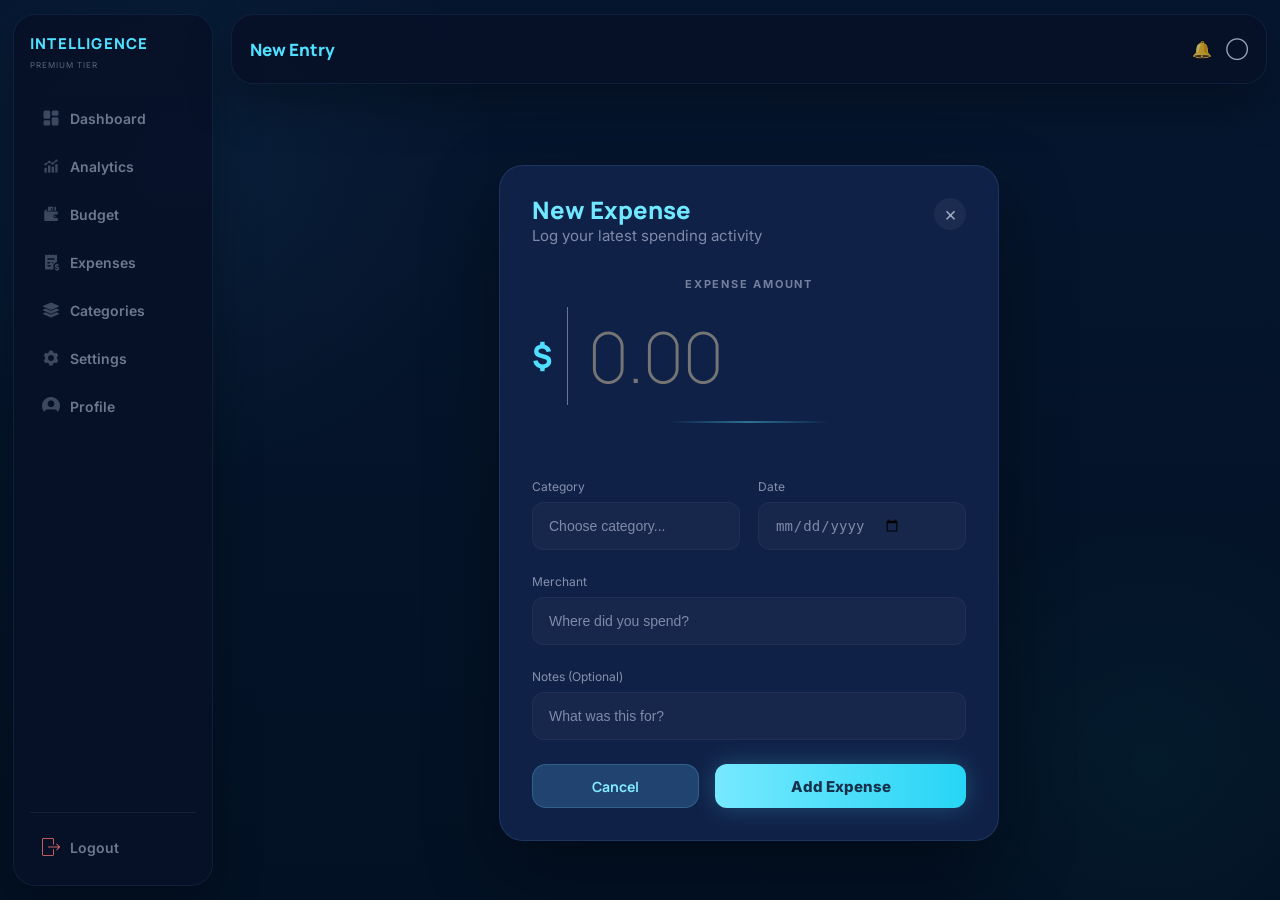
==== pages/add-expense/index.html @ d23cdbc1 "feat: implement core expense tracker functionality including category management, dashboard, and UI " ====
<!DOCTYPE html>
<html lang="en">
<head>
  <meta charset="UTF-8">
  <meta name="viewport" content="width=device-width, initial-scale=1.0">
  <title>Add Expense | Expenses Tracker</title>
  <link rel="preconnect" href="https://fonts.googleapis.com">
  <link rel="preconnect" href="https://fonts.gstatic.com" crossorigin>
  <link href="https://fonts.googleapis.com/css2?family=Inter:wght@400;500;600;700&family=Manrope:wght@400;700;800&display=swap" rel="stylesheet">
  <link rel="stylesheet" href="../../styles/global.css">
  <link rel="stylesheet" href="../../styles/components.css">
  <link rel="stylesheet" href="../../styles/add-expense.css">
</head>
<body>
  <div class="layout">
    <aside class="sidebar shell">
      <div>
        <div class="brand">Intelligence</div>
        <div class="tier">Premium Tier</div>
      </div>
      <nav class="nav">
        <a href="../dashboard/index.html" class="nav-item"><img src="../../assets/icons/dashboard.png" alt="dashboard" srcset="" ></span>Dashboard</a>
        <a href="../analytics/index.html" class="nav-item"><img src="../../assets/icons/analytics.png" alt="analytics" srcset="" ></span>Analytics</a>
        <a href="../budget/index.html" class="nav-item"><img src="../../assets/icons/budget.png" alt="budget" srcset="" ></span>Budget</a>
        <a href="../expenses/index.html" class="nav-item"><img src="../../assets/icons/expenses.png" alt="expenses" srcset="" ></span>Expenses</a>
        <a href="../categories management/index.html" class="nav-item"><img src="../../assets/icons/categories.png" alt="categories" srcset="" ></span>Categories</a>
        <a href="../settings/index.html" class="nav-item"><img src="../../assets/icons/settings.png" alt="settings" srcset="" ></span>Settings</a>
        <a href="../profile/index.html" class="nav-item"><img src="../../assets/icons/profile.png" alt="profile" srcset="" ></span>Profile</a>
      </nav>
      <hr>
      <a href="../onboarding/index.html" class="nav-item logout"><img src="../../assets/icons/logout.png" alt="logout" srcset="" ></span>Logout</a>
    </aside>
    <main class="main">
      <header class="topbar shell">
        <div class="hamburger">&#9776;</div>
        <div class="top-brand">New Entry</div>
        <div class="top-actions">
          <!-- <div class="search">Search data...</div> -->
          <div class="icons"><span>&#128276;</span><span>&#9711;</span></div>
        </div>
      </header>
      <div class="content modal-wrapper">
        <div class="modal shell">
          <div class="top">
            <div>
              <h1>New Expense</h1>
              <div class="subtitle">Log your latest spending activity</div>
            </div>
            <a href="../expenses/index.html" class="close" style="text-decoration: none;">&times;</a>
          </div>
          <section class="center">
            <div class="label">Expense Amount</div>
            <div class="amount-row">
              <div class="currency">$</div>
              <input type="text" class="amount-input" placeholder="0.00" required> 
            </div>
            <div class="underline"></div>
          </section>
          <section class="grid">
            <div class="field-wrap">
              <label>Category</label>
              <div class="dropdown">
                <button class="field dropdown-btn" required>Choose category...</button>
                <div class="dropdown-menu">
                  <a href="#">Groceries</a>
                  <a href="#">Transport</a>
                  <a href="#">Others</a>
                </div>
              </div>
            </div>
            <div class="field-wrap">
              <label>Date</label>
              <input type="date" id="dateInput" class="field" required></input>
            </div>
          </section>
          <div class="field-wrap wide">
            <label>Merchant</label>
            <input type="text" id="merchantInput" class="field" placeholder="Where did you spend?" style="color: var(--text);" required></input>
          </div>
          <div class="field-wrap wide">
            <label>Notes (Optional)</label>
            <input type="text" id="notesInput" class="field" placeholder="What was this for?" style="color: var(--text);" required></input>
          </div>
          <!-- <section class="wallet">
            <div class="wallet-left">
              <div class="wallet-icon">C</div>
              <div>
                <div class="wallet-name">Premium Debit Card</div>
                <div class="wallet-balance">Balance: $12,450.00</div>
              </div>
            </div>
            <div class="change">Change</div>
          </section> -->
          <section class="actions">
            <a href="../expenses/index.html" class="btn" style="text-decoration: none; justify-content: center;">Cancel</a>
            <button id="add-expense-btn" class="button-primary">Add Expense</button>
          </section>
        </div>
      </div>
    </main>
    <div class="sidebar-overlay"></div>
  </div>

  <script src="../../js/sidebar.js"></script>
  <script type="module" src="add-expense.js"></script>
</body>
</html>
---- styles/global.css ----
:root {
  --line: rgba(118, 199, 255, 0.12);
  --text: #dde5f7;
  --muted: #7f8aa9;
  --primary: #51dfff;
  --green: #11f1b4;
  --coral: #ff7874;
}

* {
  box-sizing: border-box;
}

body {
  margin: 0;
  min-height: 100vh;
  font-family: "Inter", sans-serif;
  color: var(--text);
  background:
    radial-gradient(circle at 14% 18%, rgba(59, 190, 255, 0.06), transparent 24%),
    radial-gradient(circle at 90% 85%, rgba(9, 255, 195, 0.04), transparent 18%),
    linear-gradient(180deg, #06162f 0%, #031124 100%); 
}

.layout {
  width: min(1440px, calc(100vw - 26px));
  margin: 0 auto;  
  display: grid;
  grid-template-columns: minmax(200px,15vw) 1fr;
  gap: 18px;
  justify-content: center;
}

.shell {
  border-radius: 22px;
  background: rgba(7, 17, 39, 0.88);
  border: 1px solid rgba(89, 140, 195, 0.12);
  box-shadow: 0 20px 48px rgba(0, 0, 0, 0.26);
}

.sidebar {
  height: calc(100vh - 28px);
  margin: 14px 0;
  padding: 18px 16px;
  display: flex;
  flex-direction: column;
}

.brand {
  font-family: "Manrope", sans-serif;
  color: var(--primary);
  font-size: 15px;
  font-weight: 800;
  letter-spacing: 0.08em;
  text-transform: uppercase;
  margin-bottom: 6px;
}

.tier {
  color: rgba(208, 217, 242, 0.42);
  font-size: 8px;
  letter-spacing: 0.12em;
  text-transform: uppercase;
  margin-bottom: 28px;
}

.nav {
  display: grid;
  gap: 8px;
}

.nav-item {
  display: flex;
  align-items: center;
  gap: 10px;
  min-height: 40px;
  padding: 0 12px;
  border-radius: 11px;
  color: rgba(196, 204, 228, 0.55);
  font-size: 14px;
  font-weight: 600;
  text-decoration: none;
  cursor: pointer;
  transition: all 0.2s ease;
}

.nav-item .dot {
  width: 14px;
  height: 14px;
  border-radius: 4px;
  background: rgba(197, 212, 240, 0.28);
}

.nav-item:hover {
  color: var(--text);
  background: rgba(255, 255, 255, 0.05);
}

.nav-item:hover img {
  filter: brightness(1.8) saturate(3) hue-rotate(318deg);
  mix-blend-mode: screen;
}

.nav-item.active img {
  filter: brightness(1.8) saturate(3) hue-rotate(318deg);
  mix-blend-mode: screen;
}

.nav-item.active {
  background: rgba(15, 48, 77, 0.9);
  color: var(--primary);
  border: 1px solid rgba(63, 230, 255, 0.5);
}

.nav-item.active .dot {
  background: var(--primary);
}

.logout:hover {
  background: rgba(255,145,140,0.16);
}

.hamburger {
  display: none;
  font-size: 24px;
  cursor: pointer;
  color: var(--primary);
  user-select: none;
  order: -1; /* Place before brand on mobile */
}

.sidebar-overlay {
  display: none;
  position: fixed;
  top: 0;
  left: 0;
  width: 100vw;
  height: 100vh;
  background: rgba(0, 0, 0, 0.4);
  backdrop-filter: blur(4px);
  z-index: 1999;
  opacity: 0;
  transition: opacity 0.3s;
}

.sidebar-overlay.active {
  display: block;
  opacity: 1;
}

.sidebar hr {
  border: 0;
  border-top: 1px solid rgba(255, 255, 255, 0.06);
  margin: auto 0 14px;
}

.main {
  margin-top: 14px;
  /* padding-bottom: 26px; */
}

.topbar {
  min-height: 70px;
  padding: 0 18px;
  display: flex;
  align-items: center;
  justify-content: space-between;
  margin-bottom: 28px;
}

.top-brand {
  color: var(--primary);
  font-family: "Manrope", sans-serif;
  font-weight: 800;
  font-size: 17px;
}

.top-actions {
  display: flex;
  align-items: center;
  gap: 14px;
}

.search {
  width: 180px;
  height: 34px;
  border-radius: 20px;
  background: rgba(255, 255, 255, 0.05);
  border: 1px solid rgba(255, 255, 255, 0.06);
  color: rgba(216, 224, 247, 0.3);
  font-size: 12px;
  padding: 0 16px;
  display: flex;
  align-items: center;
}

.icons {
  display: flex;
  gap: 14px;
  color: rgba(220, 228, 245, 0.7);
  font-size: 16px;
}

.content {
  padding: 2px 12px 0;
  display: grid;
  gap: 24px;
}

h1, h2, h3, .big-number, .btn {
  font-family: "Manrope", sans-serif;
}

h1 {
  margin: 0 0 6px;
  color: #74e8ff;
  font-size: 38px;
  line-height: 1;
  font-weight: 800;
}

.subtitle {
  margin: 0;
  color: var(--muted);
  font-size: 15px;
}

.page-head {
  display: flex;
  align-items: flex-start;
  justify-content: space-between;
  gap: 18px;
  margin-bottom: 28px;
}

@media (max-width: 1100px) {
  .layout {
    grid-template-columns: 1fr;
    width: calc(100vw - 28px);
  }

  .sidebar {
    position: fixed;
    left: -320px;
    top: 0;
    width: 280px;
    height: calc(100vh - 28px);
    z-index: 2000;
    margin: 14px;
    transition: left 0.3s cubic-bezier(0.4, 0, 0.2, 1);
    background: rgba(3, 17, 36, 0.98);
  }

  .sidebar.show {
    left: 0;
    box-shadow: 0 0 100px rgba(0,0,0,0.8);
  }

  .hamburger {
    display: block;
    margin-right: 12px;
  }

  .page-head {
    flex-direction: column;
    align-items: flex-start;
    gap: 14px;
    margin-bottom: 20px;
  }
}
---- styles/components.css ----
.card {
  border-radius: 16px;
  background: rgba(17, 35, 73, 0.94);
  border: 1px solid var(--line);
  padding: 18px 18px 16px;
  position: relative;
  overflow: hidden;
  transition: transform 0.2s ease, box-shadow 0.2s ease;
}

.card:hover {
  transform: translateY(-2px);
  box-shadow: 0 12px 24px rgba(0, 0, 0, 0.2);
}

.badge {
  width: 34px;
  height: 34px;
  border-radius: 9px;
  display: grid;
  place-items: center;
  font-size: 14px;
  font-weight: 700;
}

.badge.green { background: rgba(17, 241, 180, 0.12); color: var(--green); }
.badge.blue { background: rgba(81, 223, 255, 0.12); color: var(--primary); }
.badge.red { background: rgba(255, 120, 116, 0.12); color: var(--coral); }

.fab {
  position: fixed;
  right: 46px;
  bottom: 24px;
  height: 42px;
  padding: 0 22px;
  border-radius: 999px;
  background: linear-gradient(90deg, #6be8ff, #2dd8f8);
  color: #14324c;
  font-size: 14px;
  font-weight: 800;
  box-shadow: 0 0 28px rgba(70, 223, 255, 0.4);
  display: flex;
  align-items: center;
  gap: 10px;
  cursor: pointer;
  transition: transform 0.2s ease;
}

.fab:hover {
  transform: scale(1.05);
}

.btn {
  height: 44px;
  border-radius: 14px;
  background: #21436f;
  border: 1px solid rgba(114, 229, 255, 0.18);
  color: #83ebff;
  display: flex;
  align-items: center;
  justify-content: space-between;
  padding: 0 16px;
  font-size: 14px;
  font-weight: 700;
  cursor: pointer;
  transition: all 0.2s ease;
}

.btn:hover {
  background: #2b558c;
}

.progress {
  width: 100%;
  height: 6px;
  background: rgba(119, 132, 162, 0.18);
  border-radius: 999px;
  overflow: hidden;
}

.progress > span {
  display: block;
  height: 100%;
  border-radius: inherit;
}
---- styles/add-expense.css ----
.modal-wrapper {
  display: grid;
  place-items: center;
  min-height: calc(100vh - 120px);
}

.modal {
  width: min(500px, calc(100vw - 44px));
  border-radius: 24px;
  background: rgba(17, 35, 73, 0.96);
  border: 1px solid var(--line);
  box-shadow: 0 28px 72px rgba(0,0,0,0.34);
  padding: 32px;
  position: relative;
}

.top {
  display: flex;
  align-items: flex-start;
  justify-content: space-between;
  margin-bottom: 32px;
}

.modal h1 {
  margin: 0 0 4px;
  color: #70e8ff;
  font-size: 24px;
  font-weight: 800;
  font-family: "Manrope", sans-serif;
}

.close {
  width: 32px;
  height: 32px;
  border-radius: 50%;
  background: rgba(255,255,255,0.05);
  color: rgba(221,229,247,0.66);
  display: grid;
  place-items: center;
  font-size: 20px;
  cursor: pointer;
}

.close:hover {
  background-color: rgba(255,255,255,0.08);
}

.center {
  text-align: center;
  margin-bottom: 32px;
}

.label {
  color: rgba(205,214,236,0.52);
  font-size: 11px;
  font-weight: 700;
  letter-spacing: 0.16em;
  text-transform: uppercase;
  margin-bottom: 16px;
}

.amount-row {
  display: flex;
  align-items: center;
  justify-content: center;
  gap: 14px;
  margin-bottom: 16px;
}

.currency {
  font-family: "Manrope", sans-serif;
  font-size: 32px;
  font-weight: 800;
  color: var(--primary);
}

.amount-input {
  position: relative;
  font-size: 70px;
  font-weight: 200;
  color: #fff;
  line-height: 1;
  min-width: 150px;
  text-align: left;
  border: none;
  background: transparent;
  border-left: 1px solid rgba(210,220,240,0.46);
  padding-left: 20px;
  font-family: "Manrope", sans-serif;
  outline: none;
}

.amount-row>label {
  position: absolute;
  left: 17%; 
  font-size: 4rem;
  font-weight: 400;
  color: var(--primary); 
  z-index: -1;
}

.underline {
  width: 160px;
  height: 2px;
  margin: 0 auto;
  background: linear-gradient(90deg, transparent, rgba(82,223,255,0.42), transparent);
}

.grid {
  display: grid;
  grid-template-columns: repeat(2, 1fr);
  gap: 18px;
  margin-bottom: 24px;
}

.field-wrap label, .dropdown label {
  display: block;
  color: rgba(205,214,236,0.62);
  font-size: 12px;
  margin: 24px 0 8px 0; 
}

.field , .dropdown-btn{
  width: 100%;
  height: 48px;
  border-radius: 12px;
  background: rgba(255,255,255,0.03);
  border: 1px solid rgba(255,255,255,0.04);
  color: var(--muted);
  font-size: 14px;
  padding: 0 16px;
  display: flex;
  align-items: center;
  justify-content: space-between;
  cursor: pointer;
}

.field.selected, .dropdown-btn.selected {
  color: var(--text);
}

.field:focus {
  outline: none;
}

.field::placeholder {
  color: var(--muted);
}

.dropdown {
  position: relative;
  display: block;
}

.dropdown-menu {
  display: none;
  position: absolute;
  width: 100%;
  font-size: 14px;
  background-color: #102247; 
  border-top: none;
  border-radius: 12px;
  box-shadow: 0 8px 16px rgba(0, 0, 0, 0.1);
  z-index: 1;
  top: 100%;
}

.dropdown-menu a {
  color: var(--muted);
  padding: 12px;
  text-decoration: none;
  display: block;
}

.dropdown-menu a:hover { background-color: var(--line); border-radius: 12px;}

.dropdown-menu.show { display: block; }

.wide { margin-bottom: 24px; }

.wallet {
  min-height: 64px;
  border-radius: 16px;
  background: rgba(6, 17, 34, 0.28);
  border: 1px solid rgba(255,255,255,0.03);
  padding: 0 16px;
  display: flex;
  align-items: center;
  justify-content: space-between;
  margin-bottom: 32px;
}

.wallet-left {
  display: flex;
  align-items: center;
  gap: 12px;
}

.wallet-icon {
  width: 32px;
  height: 32px;
  border-radius: 10px;
  background: rgba(17,239,180,0.12);
  color: #11efb4;
  display: grid;
  place-items: center;
  font-weight: 800;
  font-size: 14px;
}

.wallet-name {
  font-weight: 700;
  font-size: 14px;
  margin-bottom: 2px;
}

.wallet-balance {
  color: var(--muted);
  font-size: 11px;
}

.change {
  color: #7de9ff;
  font-size: 11px;
  font-weight: 800;
  text-transform: uppercase;
  cursor: pointer;
}

.actions {
  display: grid;
  grid-template-columns: 1fr 1.5fr;
  gap: 16px;
}

.button-primary {
  all: unset;
  height: 44px;
  border-radius: 12px;
  background: linear-gradient(90deg, #76e9ff, #27d5f5);
  color: #16314c;
  display: grid;
  place-items: center;
  font-size: 15px;
  font-weight: 800;
  box-shadow: 0 0 24px rgba(82,223,255,0.24);
  cursor: pointer;
  transition: transform 0.2s ease;
}

.button-primary:hover {
  transform: translateY(-1px);
}

@media (max-width: 520px) {
  .modal {
    padding: 24px;
    width: 90vw;
  }
  .top {
    flex-direction: column;
    align-items: center;
    text-align: center;
    gap: 12px;
  }
  .amount-input {
    font-size: 48px;
    padding-left: 12px;
    min-width: 120px;
  }
  .currency {
    font-size: 24px;
  }
  .field-wrap label, .dropdown label {
    margin-top: 16px;
  }
  .grid, .actions { 
    grid-template-columns: 1fr; 
  }
}
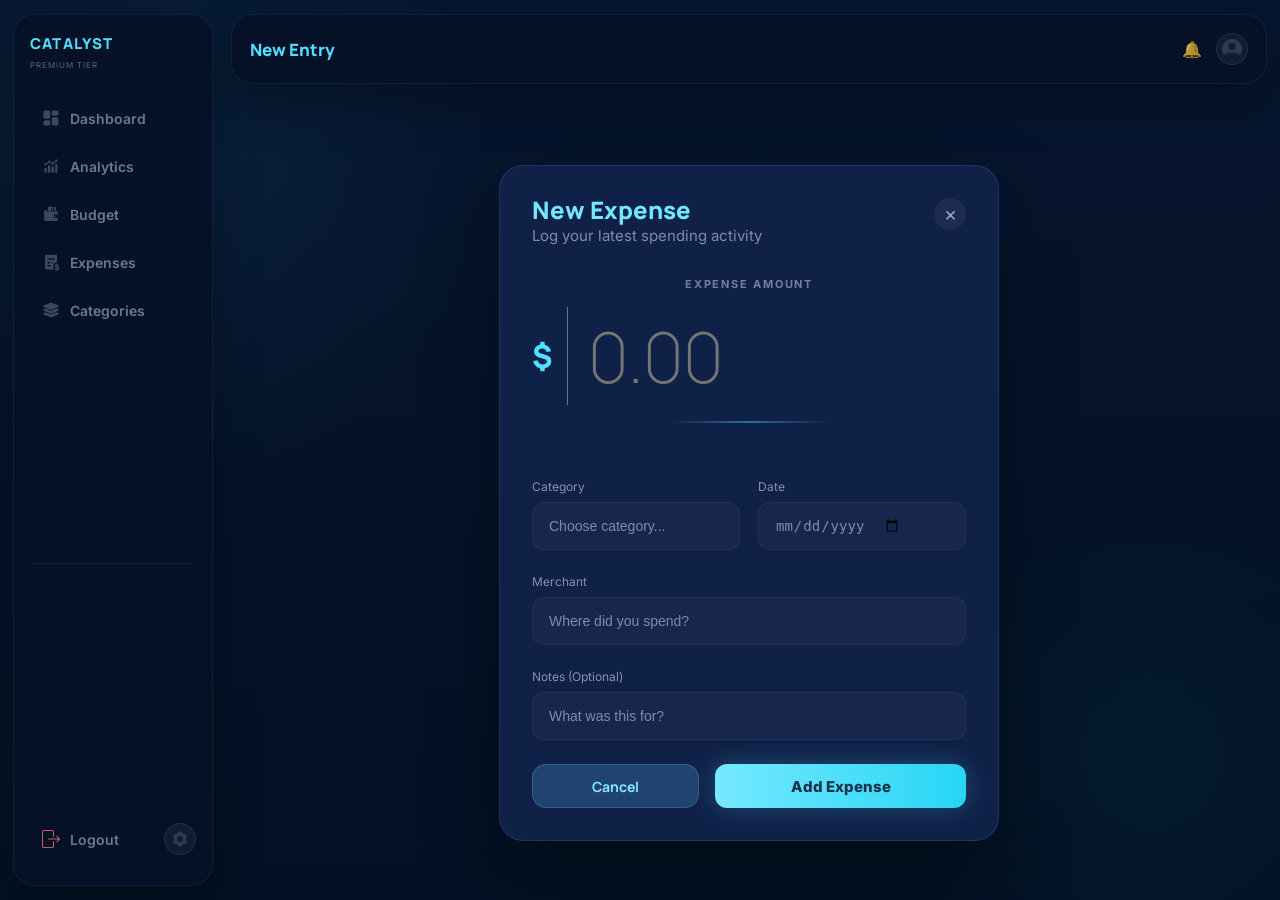
==== commit b88b0b32: "Rebrand platform to Catalyst. Relocate Profile and Settings. Improve category initialization logic a" ====
--- a/pages/add-expense/index.html
+++ b/pages/add-expense/index.html
@@ -3,7 +3,7 @@
 <head>
   <meta charset="UTF-8">
   <meta name="viewport" content="width=device-width, initial-scale=1.0">
-  <title>Add Expense | Expenses Tracker</title>
+  <title>Add Expense | Catalyst</title>
   <link rel="preconnect" href="https://fonts.googleapis.com">
   <link rel="preconnect" href="https://fonts.gstatic.com" crossorigin>
   <link href="https://fonts.googleapis.com/css2?family=Inter:wght@400;500;600;700&family=Manrope:wght@400;700;800&display=swap" rel="stylesheet">
@@ -15,7 +15,7 @@
   <div class="layout">
     <aside class="sidebar shell">
       <div>
-        <div class="brand">Intelligence</div>
+        <div class="brand">Catalyst</div>
         <div class="tier">Premium Tier</div>
       </div>
       <nav class="nav">
@@ -24,11 +24,12 @@
         <a href="../budget/index.html" class="nav-item"><img src="../../assets/icons/budget.png" alt="budget" srcset="" ></span>Budget</a>
         <a href="../expenses/index.html" class="nav-item"><img src="../../assets/icons/expenses.png" alt="expenses" srcset="" ></span>Expenses</a>
         <a href="../categories management/index.html" class="nav-item"><img src="../../assets/icons/categories.png" alt="categories" srcset="" ></span>Categories</a>
-        <a href="../settings/index.html" class="nav-item"><img src="../../assets/icons/settings.png" alt="settings" srcset="" ></span>Settings</a>
-        <a href="../profile/index.html" class="nav-item"><img src="../../assets/icons/profile.png" alt="profile" srcset="" ></span>Profile</a>
       </nav>
       <hr>
-      <a href="../onboarding/index.html" class="nav-item logout"><img src="../../assets/icons/logout.png" alt="logout" srcset="" ></span>Logout</a>
+      <div class="sidebar-footer">
+        <a href="../onboarding/index.html" class="nav-item logout"><img src="../../assets/icons/logout.png" alt="logout" srcset="" width="18px" height="18px"></span>Logout</a>
+        <a href="../settings/index.html" class="sidebar-settings-link" title="Settings"><img src="../../assets/icons/settings.png" alt="settings" width="18px" height="18px"></a>
+      </div>
     </aside>
     <main class="main">
       <header class="topbar shell">
@@ -36,7 +37,7 @@
         <div class="top-brand">New Entry</div>
         <div class="top-actions">
           <!-- <div class="search">Search data...</div> -->
-          <div class="icons"><span>&#128276;</span><span>&#9711;</span></div>
+          <div class="icons"><span>&#128276;</span><a href="../profile/index.html" class="topbar-profile"><img src="../../assets/icons/profile.png" alt="profile" width="20px" height="20px"></a></div>
         </div>
       </header>
       <div class="content modal-wrapper">
--- a/styles/global.css
+++ b/styles/global.css
@@ -39,6 +39,8 @@
 }
 
 .sidebar {
+  position: sticky;
+  top: 14px; 
   height: calc(100vh - 28px);
   margin: 14px 0;
   padding: 18px 16px;
@@ -148,6 +150,50 @@
   opacity: 1;
 }
 
+.sidebar-footer {
+  display: flex;
+  align-items: center;
+  gap: 12px;
+  margin-top: auto;
+  padding: 8px 0;
+}
+
+.sidebar-settings-link {
+  display: flex;
+  align-items: center;
+  justify-content: center;
+  width: 32px;
+  height: 32px;
+  border-radius: 50%;
+  background: rgba(255, 255, 255, 0.05);
+  border: 1px solid rgba(255, 255, 255, 0.08);
+  transition: all 0.2s ease;
+  cursor: pointer;
+  text-decoration: none;
+  flex-shrink: 0;
+}
+
+.sidebar-settings-link:hover {
+  background: rgba(255, 255, 255, 0.1);
+  border-color: var(--primary);
+  transform: translateY(-1px);
+}
+
+.sidebar-settings-link img {
+  opacity: 0.7;
+  transition: opacity 0.2s;
+}
+
+.sidebar-settings-link:hover img {
+  opacity: 1;
+  filter: brightness(1.8) saturate(3) hue-rotate(318deg);
+  mix-blend-mode: screen;
+}
+
+.logout {
+  flex-grow: 1;
+}
+
 .sidebar hr {
   border: 0;
   border-top: 1px solid rgba(255, 255, 255, 0.06);
@@ -196,9 +242,40 @@
 
 .icons {
   display: flex;
+  align-items: center; /* Ensure vertical alignment */
   gap: 14px;
   color: rgba(220, 228, 245, 0.7);
   font-size: 16px;
+}
+
+.topbar-profile {
+  display: flex;
+  align-items: center;
+  justify-content: center;
+  width: 32px;
+  height: 32px;
+  border-radius: 50%;
+  background: rgba(255, 255, 255, 0.05);
+  border: 1px solid rgba(255, 255, 255, 0.08);
+  transition: all 0.2s ease;
+  cursor: pointer;
+  text-decoration: none;
+}
+
+.topbar-profile:hover {
+  background: rgba(255, 255, 255, 0.1);
+  border-color: var(--primary);
+  transform: translateY(-1px);
+}
+
+.topbar-profile img {
+  opacity: 0.7;
+  transition: opacity 0.2s;
+}
+
+.topbar-profile:hover img {
+  opacity: 1;
+  filter: brightness(1.2);
 }
 
 .content {
@@ -237,6 +314,13 @@
   .layout {
     grid-template-columns: 1fr;
     width: calc(100vw - 28px);
+  }
+
+  .topbar {
+    position: sticky;
+    top: 14px; 
+    z-index: 1000;
+    backdrop-filter: blur(3px);
   }
 
   .sidebar {
@@ -258,7 +342,7 @@
 
   .hamburger {
     display: block;
-    margin-right: 12px;
+    margin-right: 46px;
   }
 
   .page-head {
@@ -268,3 +352,96 @@
     margin-bottom: 20px;
   }
 }
+
+/* GLOBAL PREMIUM DROPDOWN SYSTEM */
+.dropdown, .sort-dropdown {
+  position: relative;
+  display: block;
+}
+
+.dropdown-menu, .sort-menu {
+  display: none;
+  position: absolute;
+  top: calc(100% + 8px);
+  left: 0;
+  width: 100%;
+  min-width: 200px;
+  background: rgba(16, 34, 71, 0.85);
+  backdrop-filter: blur(16px);
+  border: 1px solid rgba(118, 232, 255, 0.15);
+  border-radius: 16px;
+  padding: 8px;
+  box-shadow: 0 12px 40px rgba(0, 0, 0, 0.4);
+  z-index: 2000;
+  overflow: hidden;
+  animation: dropdownReveal 0.25s cubic-bezier(0.4, 0, 0.2, 1);
+  transform-origin: top center;
+}
+
+@keyframes dropdownReveal {
+  from { opacity: 0; transform: translateY(-10px) scale(0.98); }
+  to { opacity: 1; transform: translateY(0) scale(1); }
+}
+
+.dropdown-menu.show, .sort-menu.show {
+  display: block;
+}
+
+.sort-menu { min-width: 100px;}
+.sort-menu a { justify-content: center;}
+
+.dropdown-menu a, .sort-menu a {
+  display: flex;
+  align-items: center;
+  gap: 12px;
+  padding: 10px 14px;
+  color: var(--muted);
+  font-size: 14px;
+  font-weight: 600;
+  text-decoration: none;
+  border-radius: 10px;
+  transition: all 0.2s ease;
+}
+
+.dropdown-menu a:hover, .sort-menu a:hover {
+  background: rgba(81, 223, 255, 0.1);
+  color: var(--primary); 
+}
+
+.dropdown-menu a .dot, .sort-menu a .dot {
+  width: 8px;
+  height: 8px;
+  border-radius: 50%;
+  background: rgba(255, 255, 255, 0.2);
+  transition: background 0.2s;
+}
+
+.dropdown-menu a:hover .dot {
+  background: var(--primary);
+  box-shadow: 0 0 8px var(--primary);
+}
+
+.dropdown-btn, .sort-btn, .dropdown-menu a, .sort-menu a {
+  outline: none;
+  -webkit-tap-highlight-color: transparent;
+}
+
+.dropdown-btn::-moz-focus-inner, .sort-btn::-moz-focus-inner {
+  border: 0;
+}
+
+.dropdown-btn, .sort-btn {
+  background: rgba(255, 255, 255, 0.04);
+  border: 1px solid rgba(255, 255, 255, 0.06);
+  color: var(--text);
+  transition: all 0.2s ease;
+}
+
+.dropdown-btn:hover, .sort-btn:hover {
+  background: rgba(255, 255, 255, 0.08); 
+}
+
+.dropdown-btn.selected {
+  color: var(--primary); 
+  background: rgba(81, 223, 255, 0.05);
+}
--- a/styles/add-expense.css
+++ b/styles/add-expense.css
@@ -257,10 +257,8 @@
     padding: 24px;
     width: 90vw;
   }
-  .top {
-    flex-direction: column;
-    align-items: center;
-    text-align: center;
+  .top { 
+    align-items: center; 
     gap: 12px;
   }
   .amount-input {
@@ -272,7 +270,7 @@
     font-size: 24px;
   }
   .field-wrap label, .dropdown label {
-    margin-top: 16px;
+    margin: 0 0 8px 0;
   }
   .grid, .actions { 
     grid-template-columns: 1fr; 
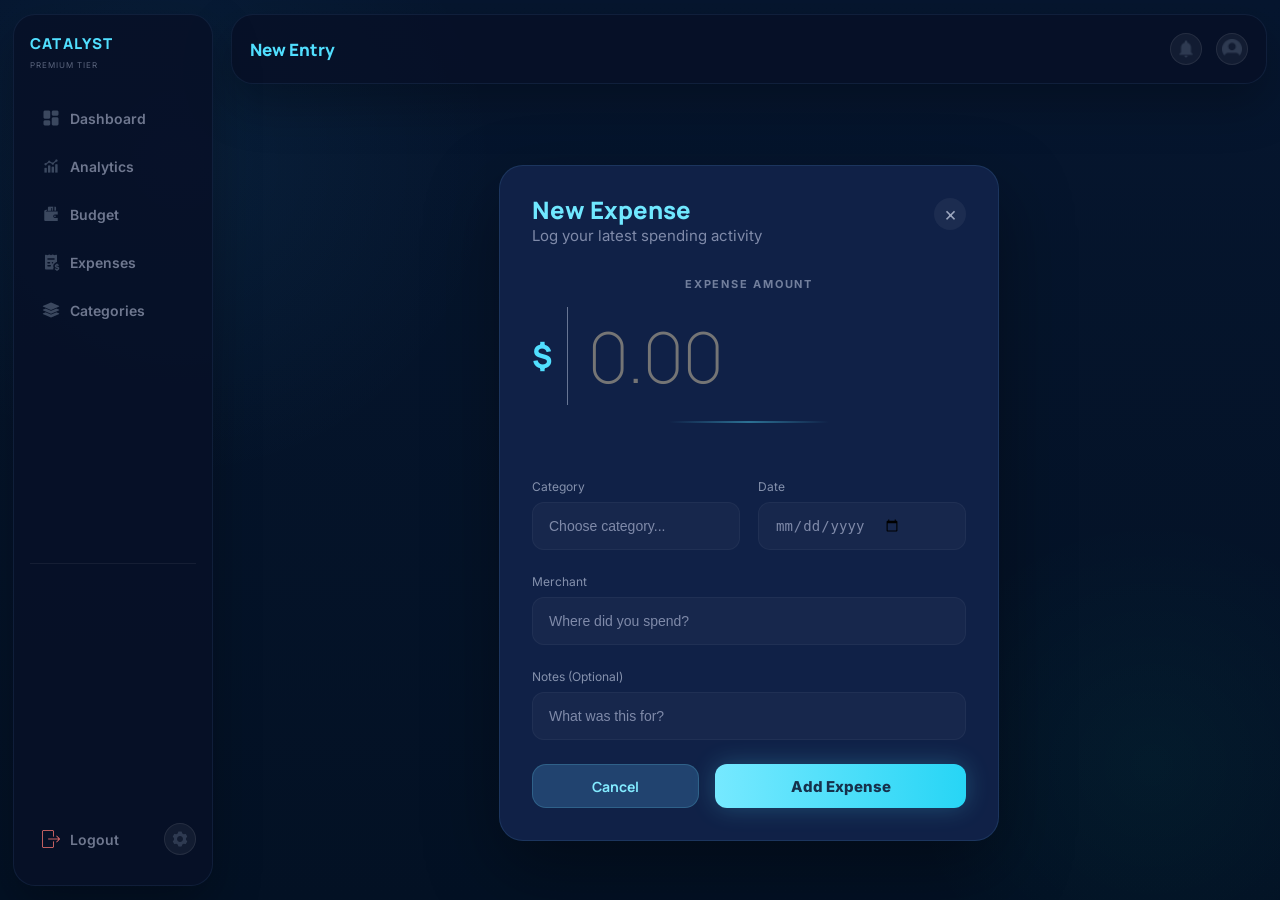
==== commit f010922b: "Implement unified Notification and Profile interactive links in header." ====
--- a/pages/add-expense/index.html
+++ b/pages/add-expense/index.html
@@ -37,7 +37,14 @@
         <div class="top-brand">New Entry</div>
         <div class="top-actions">
           <!-- <div class="search">Search data...</div> -->
-          <div class="icons"><span>&#128276;</span><a href="../profile/index.html" class="topbar-profile"><img src="../../assets/icons/profile.png" alt="profile" width="20px" height="20px"></a></div>
+          <div class="icons">
+            <a href="../notifications/index.html" class="topbar-notification">
+              <img src="../../assets/icons/notification.png" alt="notification" width="20px" height="20px">
+            </a>
+            <a href="../profile/index.html" class="topbar-profile">
+              <img src="../../assets/icons/profile.png" alt="profile" width="20px" height="20px">
+            </a>
+          </div>
         </div>
       </header>
       <div class="content modal-wrapper">
--- a/styles/global.css
+++ b/styles/global.css
@@ -274,6 +274,36 @@
 }
 
 .topbar-profile:hover img {
+  opacity: 1;
+  filter: brightness(1.2);
+}
+
+.topbar-notification {
+  display: flex;
+  align-items: center;
+  justify-content: center;
+  width: 32px;
+  height: 32px;
+  border-radius: 50%;
+  background: rgba(255, 255, 255, 0.05);
+  border: 1px solid rgba(255, 255, 255, 0.08);
+  transition: all 0.2s ease;
+  cursor: pointer;
+  text-decoration: none;
+}
+
+.topbar-notification:hover {
+  background: rgba(255, 255, 255, 0.1);
+  border-color: var(--primary);
+  transform: translateY(-1px);
+}
+
+.topbar-notification img {
+  opacity: 0.7;
+  transition: opacity 0.2s;
+}
+
+.topbar-notification:hover img {
   opacity: 1;
   filter: brightness(1.2);
 }
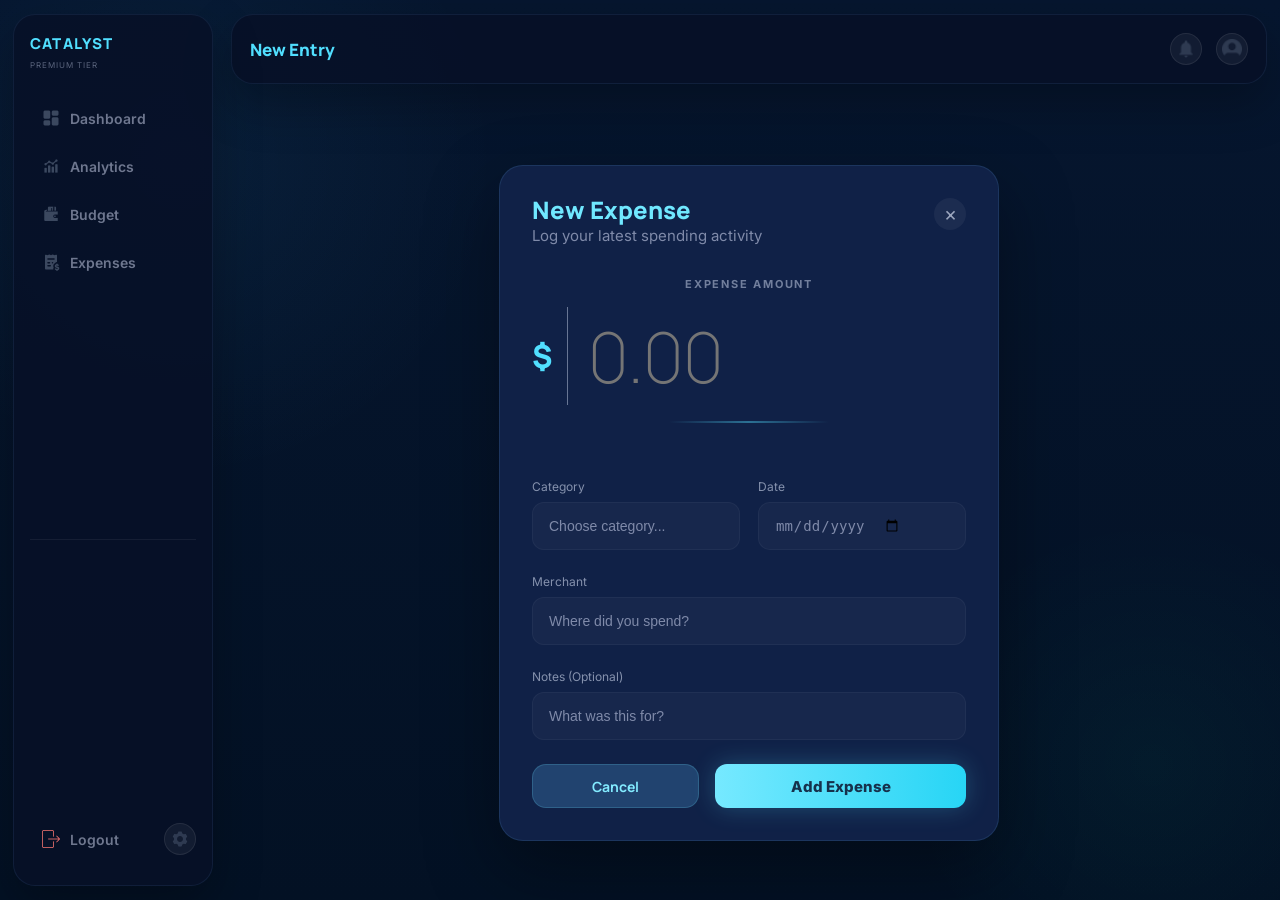
==== commit 11b398fc: "feat: refactor core modules, optimize chart logic & spending zones, and murging categories & budget " ====
--- a/pages/add-expense/index.html
+++ b/pages/add-expense/index.html
@@ -23,7 +23,6 @@
         <a href="../analytics/index.html" class="nav-item"><img src="../../assets/icons/analytics.png" alt="analytics" srcset="" ></span>Analytics</a>
         <a href="../budget/index.html" class="nav-item"><img src="../../assets/icons/budget.png" alt="budget" srcset="" ></span>Budget</a>
         <a href="../expenses/index.html" class="nav-item"><img src="../../assets/icons/expenses.png" alt="expenses" srcset="" ></span>Expenses</a>
-        <a href="../categories management/index.html" class="nav-item"><img src="../../assets/icons/categories.png" alt="categories" srcset="" ></span>Categories</a>
       </nav>
       <hr>
       <div class="sidebar-footer">
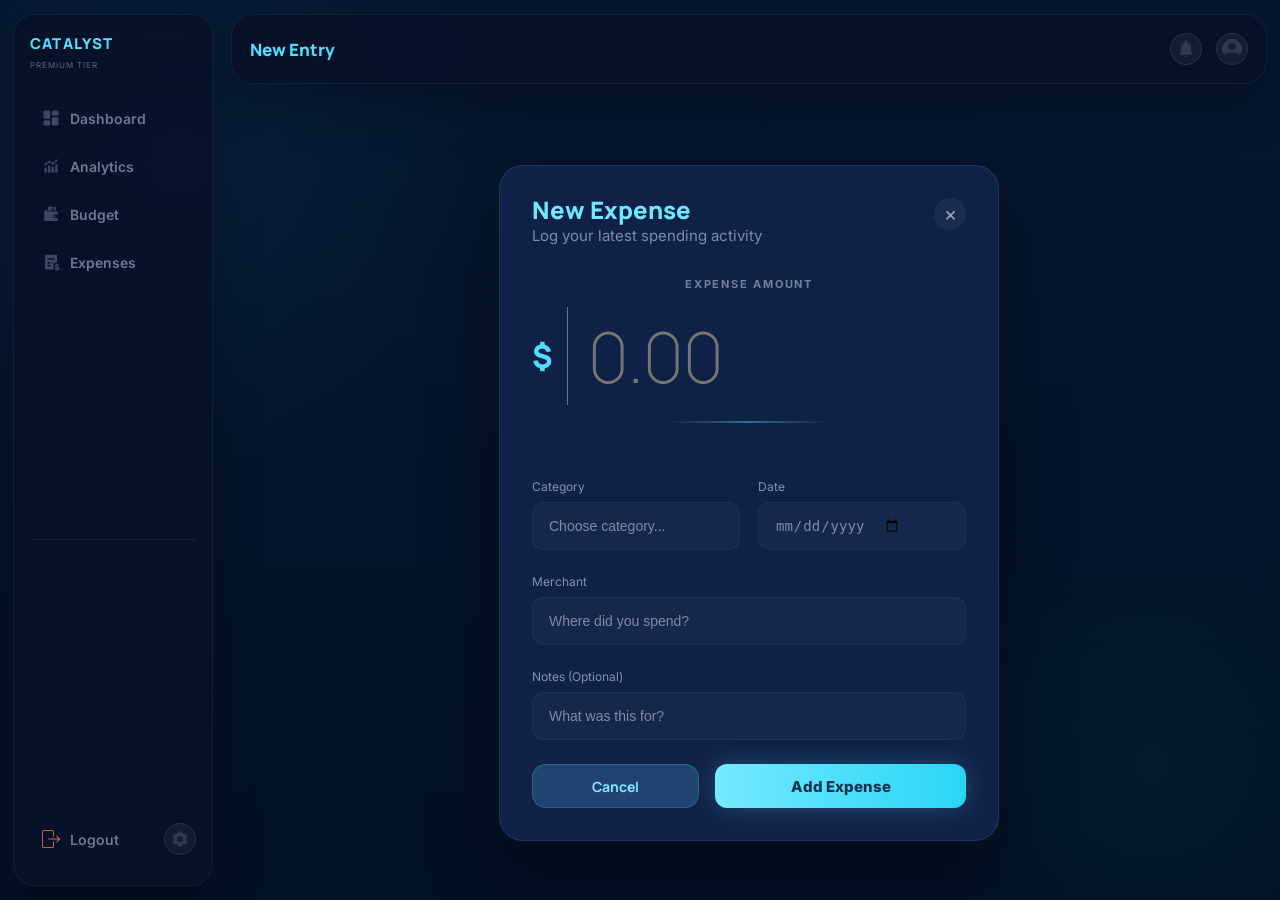
==== commit c9b918e5: "feat: implement the dashbord & notifications logics" ====
--- a/pages/add-expense/index.html
+++ b/pages/add-expense/index.html
@@ -10,6 +10,7 @@
   <link rel="stylesheet" href="../../styles/global.css">
   <link rel="stylesheet" href="../../styles/components.css">
   <link rel="stylesheet" href="../../styles/add-expense.css">
+  <link rel="stylesheet" href="../../styles/notifications.css">
 </head>
 <body>
   <div class="layout">
@@ -110,5 +111,7 @@
 
   <script src="../../js/sidebar.js"></script>
   <script type="module" src="add-expense.js"></script>
+  <script src="../notifications/notifications.js"></script>
 </body>
 </html>
+
--- a/styles/global.css
+++ b/styles/global.css
@@ -11,15 +11,24 @@
   box-sizing: border-box;
 }
 
+html {
+  background: #06162f;
+  background-image: 
+    radial-gradient(circle at 14% 18%, rgba(59, 190, 255, 0.06), transparent 24%),
+    radial-gradient(circle at 90% 85%, rgba(9, 255, 195, 0.04), transparent 18%),
+    linear-gradient(180deg, #06162f 0%, #031124 100%);
+  background-attachment: fixed;
+  background-size: cover;
+  min-height: 100%;
+  scroll-behavior: smooth;
+}
+
 body {
   margin: 0;
   min-height: 100vh;
   font-family: "Inter", sans-serif;
   color: var(--text);
-  background:
-    radial-gradient(circle at 14% 18%, rgba(59, 190, 255, 0.06), transparent 24%),
-    radial-gradient(circle at 90% 85%, rgba(9, 255, 195, 0.04), transparent 18%),
-    linear-gradient(180deg, #06162f 0%, #031124 100%); 
+  background: transparent;
 }
 
 .layout {
--- a/styles/components.css
+++ b/styles/components.css
@@ -68,6 +68,7 @@
 
 .btn:hover {
   background: #2b558c;
+  box-shadow: 0 0 28px rgba(70, 223, 255, 0.4);
 }
 
 .progress {
@@ -83,3 +84,113 @@
   height: 100%;
   border-radius: inherit;
 }
+/* Styling for the Notifications Dropdown */
+.notification-dropdown {
+    position: absolute;
+    top: 60px;
+    right: 20px;
+    width: 320px;
+    max-height: 400px;
+    background: rgba(18, 35, 74, 0.95);
+    backdrop-filter: blur(12px);
+    -webkit-backdrop-filter: blur(12px);
+    border: 1px solid rgba(119, 200, 255, 0.15);
+    border-radius: 16px;
+    box-shadow: 0 12px 32px rgba(0, 0, 0, 0.4), 0 0 0 1px rgba(119, 200, 255, 0.05);
+    display: flex;
+    flex-direction: column;
+    z-index: 9999;
+    opacity: 0;
+    transform: translateY(-10px);
+    pointer-events: none;
+    transition: all 0.3s cubic-bezier(0.16, 1, 0.3, 1);
+    overflow: hidden;
+}
+
+.notification-dropdown.active {
+    opacity: 1;
+    transform: translateY(0);
+    pointer-events: auto;
+}
+
+.notif-header {
+    padding: 16px 20px;
+    border-bottom: 1px solid rgba(255, 255, 255, 0.05);
+    display: flex;
+    justify-content: space-between;
+    align-items: center;
+}
+
+.notif-header h3 {
+    margin: 0;
+    font-size: 16px;
+    color: #fff;
+}
+
+.notif-clear-btn {
+    background: transparent;
+    border: none;
+    color: #74e8ff;
+    font-size: 12px;
+    font-weight: 600;
+    cursor: pointer;
+    padding: 4px 8px;
+    border-radius: 4px;
+    transition: background 0.2s;
+}
+
+.notif-clear-btn:hover {
+    background: rgba(81, 223, 255, 0.1);
+}
+
+.notif-body {
+    flex: 1;
+    overflow-y: auto;
+    padding: 8px 0;
+}
+
+.notif-body::-webkit-scrollbar { width: 4px; }
+.notif-body::-webkit-scrollbar-track { background: transparent; }
+.notif-body::-webkit-scrollbar-thumb { background: rgba(119, 200, 255, 0.15); border-radius: 4px; }
+
+.notif-item {
+    padding: 12px 20px;
+    display: flex;
+    flex-direction: column;
+    gap: 4px;
+    transition: background 0.2s;
+    position: relative;
+}
+
+.notif-item:hover { background: rgba(255, 255, 255, 0.03); }
+
+.notif-item-header {
+    display: flex;
+    justify-content: space-between;
+    align-items: center;
+}
+
+.notif-type { font-size: 11px; font-weight: 700; text-transform: uppercase; letter-spacing: 0.05em; }
+.type-warning { color: #ffb86c; }
+.type-expense { color: #51dfff; }
+.type-system { color: #cdd6ec; }
+
+.notif-time { font-size: 11px; color: rgba(255,255,255,0.5); }
+.notif-message { font-size: 14px; color: #fff; line-height: 1.4; margin: 4px 0 0 0; }
+
+.notif-dismiss {
+    position: absolute;
+    right: 12px;
+    top: 12px;
+    background: transparent;
+    border: none;
+    color: rgba(255,255,255,0.5);
+    cursor: pointer;
+    font-size: 14px;
+    opacity: 0;
+    transition: opacity 0.2s, color 0.2s;
+}
+
+.notif-item:hover .notif-dismiss { opacity: 1; }
+.notif-dismiss:hover { color: #ff5c5c; }
+.notif-empty { padding: 32px 20px; text-align: center; color: rgba(255,255,255,0.5); font-size: 14px; }
--- a/styles/notifications.css
+++ b/styles/notifications.css
@@ -0,0 +1,150 @@
+/* ============================================================
+   Notifications Dropdown & Center Styles
+   Catalyst Financial Hub
+   ============================================================ */
+
+/* --- Dropdown Panel --- */
+.notification-dropdown {
+  position: absolute;
+  top: 60px;
+  right: 20px;
+  width: 320px;
+  max-height: 400px;
+  background: rgba(18, 35, 74, 0.95);
+  backdrop-filter: blur(12px);
+  -webkit-backdrop-filter: blur(12px);
+  border: 1px solid rgba(119, 200, 255, 0.15);
+  border-radius: 16px;
+  box-shadow: 0 12px 32px rgba(0, 0, 0, 0.4), 0 0 0 1px rgba(119, 200, 255, 0.05);
+  display: flex;
+  flex-direction: column;
+  z-index: 9999;
+  opacity: 0;
+  transform: translateY(-10px);
+  pointer-events: none;
+  transition: all 0.3s cubic-bezier(0.16, 1, 0.3, 1);
+  overflow: hidden;
+}
+
+.notification-dropdown.active {
+  opacity: 1;
+  transform: translateY(0);
+  pointer-events: auto;
+}
+
+/* --- Header --- */
+.notif-header {
+  padding: 16px 20px;
+  border-bottom: 1px solid rgba(255, 255, 255, 0.05);
+  display: flex;
+  justify-content: space-between;
+  align-items: center;
+}
+
+.notif-header h3 {
+  margin: 0;
+  font-size: 16px;
+  color: #fff;
+}
+
+/* --- Clear Button --- */
+.notif-clear-btn {
+  background: transparent;
+  border: none;
+  color: var(--primary);
+  font-size: 12px;
+  font-weight: 600;
+  cursor: pointer;
+  padding: 4px 8px;
+  border-radius: 4px;
+  transition: background 0.2s;
+}
+
+.notif-clear-btn:hover {
+  background: rgba(81, 223, 255, 0.1);
+}
+
+/* --- Body / Scroll Area --- */
+.notif-body {
+  flex: 1;
+  overflow-y: auto;
+  padding: 8px 0;
+}
+
+.notif-body::-webkit-scrollbar { width: 4px; }
+.notif-body::-webkit-scrollbar-track { background: transparent; }
+.notif-body::-webkit-scrollbar-thumb {
+  background: rgba(119, 200, 255, 0.15);
+  border-radius: 4px;
+}
+
+/* --- Notification Item --- */
+.notif-item {
+  padding: 12px 20px;
+  display: flex;
+  flex-direction: column;
+  gap: 4px;
+  transition: background 0.2s;
+  position: relative;
+}
+
+.notif-item:hover {
+  background: rgba(255, 255, 255, 0.03);
+}
+
+.notif-item-header {
+  display: flex;
+  justify-content: space-between;
+  align-items: center;
+}
+
+/* --- Type Badge --- */
+.notif-type {
+  font-size: 11px;
+  font-weight: 700;
+  text-transform: uppercase;
+  letter-spacing: 0.05em;
+}
+
+.type-warning { color: #ffb86c; }
+.type-expense { color: #51dfff; }
+.type-system  { color: #cdd6ec; }
+
+/* --- Timestamp --- */
+.notif-time {
+  font-size: 11px;
+  color: var(--muted);
+}
+
+/* --- Message Text --- */
+.notif-message {
+  font-size: 14px;
+  color: #fff;
+  line-height: 1.4;
+  margin: 4px 0 0 0;
+}
+
+/* --- Dismiss Button --- */
+.notif-dismiss {
+  position: absolute;
+  right: 12px;
+  top: 12px;
+  background: transparent;
+  border: none;
+  color: var(--muted);
+  cursor: pointer;
+  font-size: 14px;
+  opacity: 0;
+  transition: opacity 0.2s, color 0.2s;
+}
+
+.notif-item:hover .notif-dismiss { opacity: 1; }
+.notif-dismiss:hover { color: #ff5c5c; }
+
+/* --- Empty State --- */
+.notif-empty {
+  padding: 32px 20px;
+  text-align: center;
+  color: var(--muted);
+  font-size: 14px;
+}
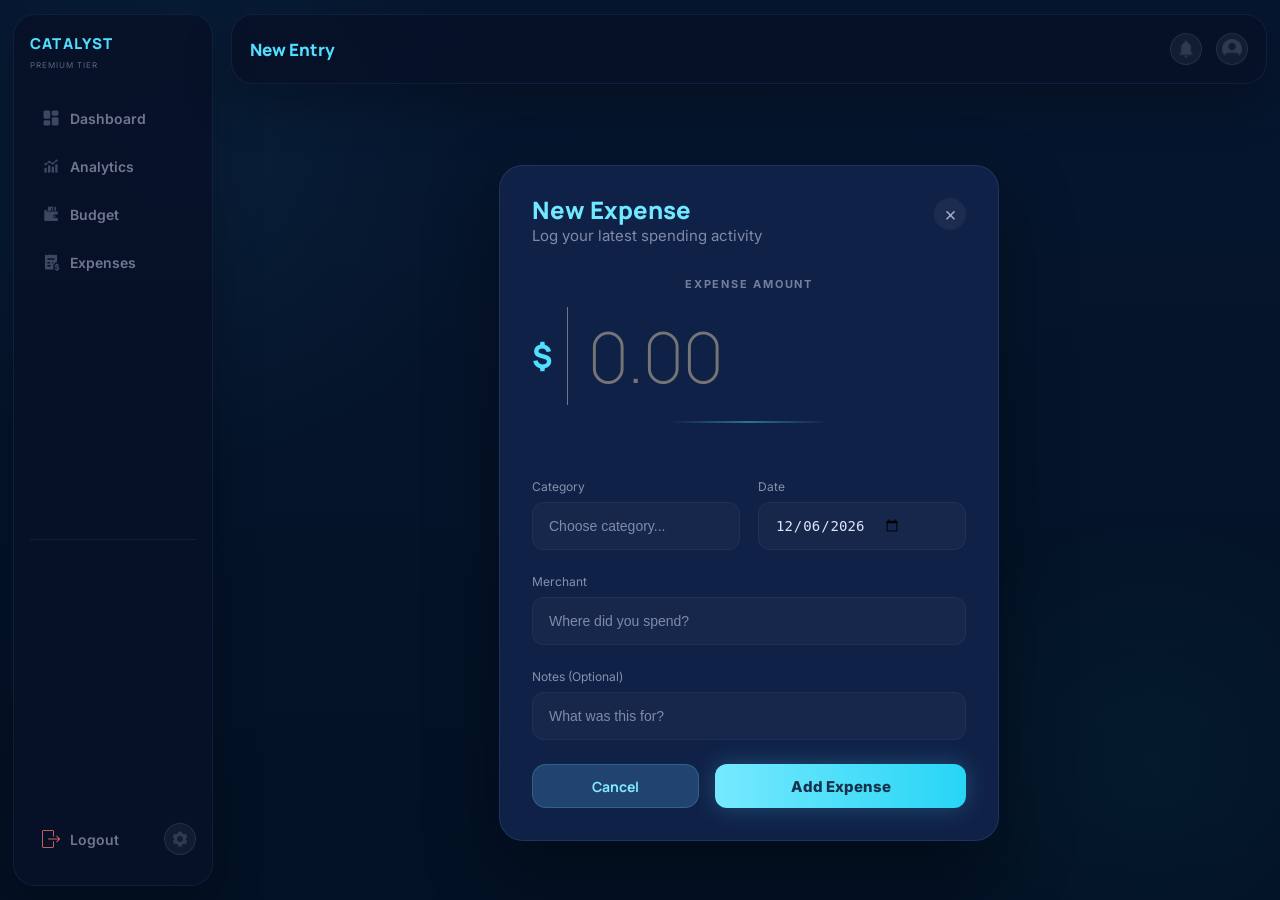
==== commit bc284bd5: "Finalized global responsive unit refactoring and integrated custom favicon branding across all appli" ====
--- a/pages/add-expense/index.html
+++ b/pages/add-expense/index.html
@@ -4,6 +4,7 @@
   <meta charset="UTF-8">
   <meta name="viewport" content="width=device-width, initial-scale=1.0">
   <title>Add Expense | Catalyst</title>
+  <link rel="icon" type="image/x-icon" href="../../favicon.ico">
   <link rel="preconnect" href="https://fonts.googleapis.com">
   <link rel="preconnect" href="https://fonts.gstatic.com" crossorigin>
   <link href="https://fonts.googleapis.com/css2?family=Inter:wght@400;500;600;700&family=Manrope:wght@400;700;800&display=swap" rel="stylesheet">
--- a/styles/global.css
+++ b/styles/global.css
@@ -5,6 +5,10 @@
   --primary: #51dfff;
   --green: #11f1b4;
   --coral: #ff7874;
+  --amber: #ffb86c;
+  --violet: #bd93f9;
+  --cyan: #74e8ff;
+  --gray: #7f8aa9;
 }
 
 * {
@@ -32,11 +36,11 @@
 }
 
 .layout {
-  width: min(1440px, calc(100vw - 26px));
+  width: min(90rem, calc(100vw - 1.625rem));
   margin: 0 auto;  
   display: grid;
-  grid-template-columns: minmax(200px,15vw) 1fr;
-  gap: 18px;
+  grid-template-columns: minmax(12.5rem, 15vw) 1fr;
+  gap: 1.125rem;
   justify-content: center;
 }
 
@@ -49,10 +53,10 @@
 
 .sidebar {
   position: sticky;
-  top: 14px; 
-  height: calc(100vh - 28px);
-  margin: 14px 0;
-  padding: 18px 16px;
+  top: 0.875rem; 
+  height: calc(100vh - 1.75rem);
+  margin: 0.875rem 0;
+  padding: 1.125rem 1rem;
   display: flex;
   flex-direction: column;
 }
@@ -60,35 +64,35 @@
 .brand {
   font-family: "Manrope", sans-serif;
   color: var(--primary);
-  font-size: 15px;
+  font-size: 0.9375rem;
   font-weight: 800;
   letter-spacing: 0.08em;
   text-transform: uppercase;
-  margin-bottom: 6px;
+  margin-bottom: 0.375rem;
 }
 
 .tier {
   color: rgba(208, 217, 242, 0.42);
-  font-size: 8px;
+  font-size: 0.5rem;
   letter-spacing: 0.12em;
   text-transform: uppercase;
-  margin-bottom: 28px;
+  margin-bottom: 1.75rem;
 }
 
 .nav {
   display: grid;
-  gap: 8px;
+  gap: 0.5rem;
 }
 
 .nav-item {
   display: flex;
   align-items: center;
-  gap: 10px;
-  min-height: 40px;
-  padding: 0 12px;
+  gap: 0.625rem;
+  min-height: 2.5rem;
+  padding: 0 0.75rem;
   border-radius: 11px;
   color: rgba(196, 204, 228, 0.55);
-  font-size: 14px;
+  font-size: 0.875rem;
   font-weight: 600;
   text-decoration: none;
   cursor: pointer;
@@ -133,7 +137,7 @@
 
 .hamburger {
   display: none;
-  font-size: 24px;
+  font-size: 1.5rem;
   cursor: pointer;
   color: var(--primary);
   user-select: none;
@@ -162,9 +166,9 @@
 .sidebar-footer {
   display: flex;
   align-items: center;
-  gap: 12px;
+  gap: 0.75rem;
   margin-top: auto;
-  padding: 8px 0;
+  padding: 0.5rem 0;
 }
 
 .sidebar-settings-link {
@@ -206,45 +210,45 @@
 .sidebar hr {
   border: 0;
   border-top: 1px solid rgba(255, 255, 255, 0.06);
-  margin: auto 0 14px;
+  margin: auto 0 0.875rem;
 }
 
 .main {
-  margin-top: 14px;
+  margin-top: 0.875rem;
   /* padding-bottom: 26px; */
 }
 
 .topbar {
-  min-height: 70px;
-  padding: 0 18px;
+  min-height: 4.375rem;
+  padding: 0 1.125rem;
   display: flex;
   align-items: center;
   justify-content: space-between;
-  margin-bottom: 28px;
+  margin-bottom: 1.75rem;
 }
 
 .top-brand {
   color: var(--primary);
   font-family: "Manrope", sans-serif;
   font-weight: 800;
-  font-size: 17px;
+  font-size: 1.0625rem;
 }
 
 .top-actions {
   display: flex;
   align-items: center;
-  gap: 14px;
+  gap: 0.875rem;
 }
 
 .search {
-  width: 180px;
-  height: 34px;
+  width: min(11.25rem, 100%);
+  height: 2.125rem;
   border-radius: 20px;
   background: rgba(255, 255, 255, 0.05);
   border: 1px solid rgba(255, 255, 255, 0.06);
   color: rgba(216, 224, 247, 0.3);
-  font-size: 12px;
-  padding: 0 16px;
+  font-size: 0.75rem;
+  padding: 0 1rem;
   display: flex;
   align-items: center;
 }
@@ -252,9 +256,9 @@
 .icons {
   display: flex;
   align-items: center; /* Ensure vertical alignment */
-  gap: 14px;
+  gap: 0.875rem;
   color: rgba(220, 228, 245, 0.7);
-  font-size: 16px;
+  font-size: 1rem;
 }
 
 .topbar-profile {
@@ -318,9 +322,9 @@
 }
 
 .content {
-  padding: 2px 12px 0;
+  padding: 0.125rem 0.75rem 0;
   display: grid;
-  gap: 24px;
+  gap: 1.5rem;
 }
 
 h1, h2, h3, .big-number, .btn {
@@ -328,9 +332,9 @@
 }
 
 h1 {
-  margin: 0 0 6px;
+  margin: 0 0 0.375rem;
   color: #74e8ff;
-  font-size: 38px;
+  font-size: 2.375rem;
   line-height: 1;
   font-weight: 800;
 }
@@ -338,38 +342,38 @@
 .subtitle {
   margin: 0;
   color: var(--muted);
-  font-size: 15px;
+  font-size: 0.9375rem;
 }
 
 .page-head {
   display: flex;
   align-items: flex-start;
   justify-content: space-between;
-  gap: 18px;
-  margin-bottom: 28px;
+  gap: 1.125rem;
+  margin-bottom: 1.75rem;
 }
 
 @media (max-width: 1100px) {
   .layout {
     grid-template-columns: 1fr;
-    width: calc(100vw - 28px);
+    width: calc(100vw - 1.75rem);
   }
 
   .topbar {
     position: sticky;
-    top: 14px; 
+    top: 0.875rem; 
     z-index: 1000;
     backdrop-filter: blur(3px);
   }
 
   .sidebar {
     position: fixed;
-    left: -320px;
+    left: -20rem;
     top: 0;
-    width: 280px;
-    height: calc(100vh - 28px);
+    width: 17.5rem;
+    height: calc(100vh - 1.75rem);
     z-index: 2000;
-    margin: 14px;
+    margin: 0.875rem;
     transition: left 0.3s cubic-bezier(0.4, 0, 0.2, 1);
     background: rgba(3, 17, 36, 0.98);
   }
@@ -381,14 +385,14 @@
 
   .hamburger {
     display: block;
-    margin-right: 46px;
+    margin-right: 2.875rem;
   }
 
   .page-head {
     flex-direction: column;
     align-items: flex-start;
-    gap: 14px;
-    margin-bottom: 20px;
+    gap: 0.875rem;
+    margin-bottom: 1.25rem;
   }
 }
 
@@ -401,15 +405,15 @@
 .dropdown-menu, .sort-menu {
   display: none;
   position: absolute;
-  top: calc(100% + 8px);
+  top: calc(100% + 0.5rem);
   left: 0;
   width: 100%;
-  min-width: 200px;
+  min-width: fit-content;
   background: rgba(16, 34, 71, 0.85);
   backdrop-filter: blur(16px);
   border: 1px solid rgba(118, 232, 255, 0.15);
   border-radius: 16px;
-  padding: 8px;
+  padding: 0.5rem;
   box-shadow: 0 12px 40px rgba(0, 0, 0, 0.4);
   z-index: 2000;
   overflow: hidden;
@@ -433,11 +437,11 @@
   display: flex;
   align-items: center;
   gap: 12px;
-  padding: 10px 14px;
+  padding: 0.625rem 0.875rem;
   color: var(--muted);
-  font-size: 14px;
+  font-size: 0.875rem;
   font-weight: 600;
-  text-decoration: none;
+  text-decoration: none; 
   border-radius: 10px;
   transition: all 0.2s ease;
 }
--- a/styles/components.css
+++ b/styles/components.css
@@ -2,7 +2,7 @@
   border-radius: 16px;
   background: rgba(17, 35, 73, 0.94);
   border: 1px solid var(--line);
-  padding: 18px 18px 16px;
+  padding: 1.125rem 1.125rem 1rem;
   position: relative;
   overflow: hidden;
   transition: transform 0.2s ease, box-shadow 0.2s ease;
@@ -19,7 +19,7 @@
   border-radius: 9px;
   display: grid;
   place-items: center;
-  font-size: 14px;
+  font-size: 0.875rem;
   font-weight: 700;
 }
 
@@ -29,19 +29,19 @@
 
 .fab {
   position: fixed;
-  right: 46px;
-  bottom: 24px;
-  height: 42px;
-  padding: 0 22px;
+  right: 2.875rem;
+  bottom: 1.5rem;
+  height: 2.625rem;
+  padding: 0 1.375rem;
   border-radius: 999px;
   background: linear-gradient(90deg, #6be8ff, #2dd8f8);
   color: #14324c;
-  font-size: 14px;
+  font-size: 0.875rem;
   font-weight: 800;
   box-shadow: 0 0 28px rgba(70, 223, 255, 0.4);
   display: flex;
   align-items: center;
-  gap: 10px;
+  gap: 0.625rem;
   cursor: pointer;
   transition: transform 0.2s ease;
 }
@@ -51,7 +51,7 @@
 }
 
 .btn {
-  height: 44px;
+  height: 2.75rem;
   border-radius: 14px;
   background: #21436f;
   border: 1px solid rgba(114, 229, 255, 0.18);
@@ -59,8 +59,8 @@
   display: flex;
   align-items: center;
   justify-content: space-between;
-  padding: 0 16px;
-  font-size: 14px;
+  padding: 0 1rem;
+  font-size: 0.875rem;
   font-weight: 700;
   cursor: pointer;
   transition: all 0.2s ease;
@@ -87,10 +87,10 @@
 /* Styling for the Notifications Dropdown */
 .notification-dropdown {
     position: absolute;
-    top: 60px;
-    right: 20px;
-    width: 320px;
-    max-height: 400px;
+    top: 3.75rem;
+    right: 1.25rem;
+    width: 20rem;
+    max-height: 25rem;
     background: rgba(18, 35, 74, 0.95);
     backdrop-filter: blur(12px);
     -webkit-backdrop-filter: blur(12px);
@@ -114,7 +114,7 @@
 }
 
 .notif-header {
-    padding: 16px 20px;
+    padding: 1rem 1.25rem;
     border-bottom: 1px solid rgba(255, 255, 255, 0.05);
     display: flex;
     justify-content: space-between;
@@ -123,7 +123,7 @@
 
 .notif-header h3 {
     margin: 0;
-    font-size: 16px;
+    font-size: 1rem;
     color: #fff;
 }
 
@@ -131,10 +131,10 @@
     background: transparent;
     border: none;
     color: #74e8ff;
-    font-size: 12px;
+    font-size: 0.75rem;
     font-weight: 600;
     cursor: pointer;
-    padding: 4px 8px;
+    padding: 0.25rem 0.5rem;
     border-radius: 4px;
     transition: background 0.2s;
 }
@@ -146,7 +146,7 @@
 .notif-body {
     flex: 1;
     overflow-y: auto;
-    padding: 8px 0;
+    padding: 0.5rem 0;
 }
 
 .notif-body::-webkit-scrollbar { width: 4px; }
@@ -154,10 +154,10 @@
 .notif-body::-webkit-scrollbar-thumb { background: rgba(119, 200, 255, 0.15); border-radius: 4px; }
 
 .notif-item {
-    padding: 12px 20px;
+    padding: 0.75rem 1.25rem;
     display: flex;
     flex-direction: column;
-    gap: 4px;
+    gap: 0.25rem;
     transition: background 0.2s;
     position: relative;
 }
@@ -170,27 +170,55 @@
     align-items: center;
 }
 
-.notif-type { font-size: 11px; font-weight: 700; text-transform: uppercase; letter-spacing: 0.05em; }
+.notif-type { font-size: 0.6875rem; font-weight: 700; text-transform: uppercase; letter-spacing: 0.05em; }
 .type-warning { color: #ffb86c; }
 .type-expense { color: #51dfff; }
 .type-system { color: #cdd6ec; }
 
-.notif-time { font-size: 11px; color: rgba(255,255,255,0.5); }
-.notif-message { font-size: 14px; color: #fff; line-height: 1.4; margin: 4px 0 0 0; }
+.notif-time { font-size: 0.6875rem; color: rgba(255,255,255,0.5); }
+.notif-message { font-size: 0.875rem; color: #fff; line-height: 1.4; margin: 0.25rem 0 0 0; }
 
 .notif-dismiss {
     position: absolute;
-    right: 12px;
-    top: 12px;
+    right: 0.75rem;
+    top: 0.75rem;
     background: transparent;
     border: none;
     color: rgba(255,255,255,0.5);
     cursor: pointer;
-    font-size: 14px;
+    font-size: 0.875rem;
     opacity: 0;
     transition: opacity 0.2s, color 0.2s;
 }
 
 .notif-item:hover .notif-dismiss { opacity: 1; }
 .notif-dismiss:hover { color: #ff5c5c; }
-.notif-empty { padding: 32px 20px; text-align: center; color: rgba(255,255,255,0.5); font-size: 14px; }
+.notif-empty { padding: 2rem 1.25rem; text-align: center; color: rgba(255,255,255,0.5); font-size: 0.875rem; }
+
+/* Toast Notifications */
+#toast-container {
+    display: flex;
+    flex-direction: column;
+    gap: 0.75rem;
+    border: none;
+}
+
+.toast {
+    animation: toast-in 0.4s cubic-bezier(0.16, 1, 0.3, 1) forwards;
+}
+
+@keyframes toast-in {
+    from {
+        opacity: 0;
+        transform: translateX(120%);
+    }
+    to {
+        opacity: 1;
+        transform: translateX(0);
+    }
+}
+
+.toast-success { box-shadow: 0 0 10px var(--green) !important; }
+.toast-error { box-shadow: 0 0 10px var(--coral) !important; }
+.toast-info { box-shadow: 0 0 10px var(--primary) !important; }
+
--- a/styles/add-expense.css
+++ b/styles/add-expense.css
@@ -1,16 +1,16 @@
 .modal-wrapper {
   display: grid;
   place-items: center;
-  min-height: calc(100vh - 120px);
+  min-height: calc(100vh - 7.5rem);
 }
 
 .modal {
-  width: min(500px, calc(100vw - 44px));
+  width: min(31.25rem, calc(100vw - 2.75rem));
   border-radius: 24px;
   background: rgba(17, 35, 73, 0.96);
   border: 1px solid var(--line);
   box-shadow: 0 28px 72px rgba(0,0,0,0.34);
-  padding: 32px;
+  padding: 2rem;
   position: relative;
 }
 
@@ -18,13 +18,13 @@
   display: flex;
   align-items: flex-start;
   justify-content: space-between;
-  margin-bottom: 32px;
+  margin-bottom: 2rem;
 }
 
 .modal h1 {
-  margin: 0 0 4px;
+  margin: 0 0 0.25rem;
   color: #70e8ff;
-  font-size: 24px;
+  font-size: 1.5rem;
   font-weight: 800;
   font-family: "Manrope", sans-serif;
 }
@@ -37,7 +37,7 @@
   color: rgba(221,229,247,0.66);
   display: grid;
   place-items: center;
-  font-size: 20px;
+  font-size: 1.25rem;
   cursor: pointer;
 }
 
@@ -47,45 +47,45 @@
 
 .center {
   text-align: center;
-  margin-bottom: 32px;
+  margin-bottom: 2rem;
 }
 
 .label {
   color: rgba(205,214,236,0.52);
-  font-size: 11px;
+  font-size: 0.6875rem;
   font-weight: 700;
   letter-spacing: 0.16em;
   text-transform: uppercase;
-  margin-bottom: 16px;
+  margin-bottom: 1rem;
 }
 
 .amount-row {
   display: flex;
   align-items: center;
   justify-content: center;
-  gap: 14px;
-  margin-bottom: 16px;
+  gap: 0.875rem;
+  margin-bottom: 1rem;
 }
 
 .currency {
   font-family: "Manrope", sans-serif;
-  font-size: 32px;
+  font-size: 2rem;
   font-weight: 800;
   color: var(--primary);
 }
 
 .amount-input {
   position: relative;
-  font-size: 70px;
+  font-size: 4.375rem;
   font-weight: 200;
   color: #fff;
   line-height: 1;
-  min-width: 150px;
+  min-width: 9.375rem;
   text-align: left;
   border: none;
   background: transparent;
   border-left: 1px solid rgba(210,220,240,0.46);
-  padding-left: 20px;
+  padding-left: 1.25rem;
   font-family: "Manrope", sans-serif;
   outline: none;
 }
@@ -100,7 +100,7 @@
 }
 
 .underline {
-  width: 160px;
+  width: 10rem;
   height: 2px;
   margin: 0 auto;
   background: linear-gradient(90deg, transparent, rgba(82,223,255,0.42), transparent);
@@ -109,26 +109,26 @@
 .grid {
   display: grid;
   grid-template-columns: repeat(2, 1fr);
-  gap: 18px;
-  margin-bottom: 24px;
+  gap: 1.125rem;
+  margin-bottom: 1.5rem;
 }
 
 .field-wrap label, .dropdown label {
   display: block;
   color: rgba(205,214,236,0.62);
-  font-size: 12px;
-  margin: 24px 0 8px 0; 
+  font-size: 0.75rem;
+  margin: 1.5rem 0 0.5rem 0; 
 }
 
 .field , .dropdown-btn{
   width: 100%;
-  height: 48px;
+  height: 3rem;
   border-radius: 12px;
   background: rgba(255,255,255,0.03);
   border: 1px solid rgba(255,255,255,0.04);
   color: var(--muted);
-  font-size: 14px;
-  padding: 0 16px;
+  font-size: 0.875rem;
+  padding: 0 1rem;
   display: flex;
   align-items: center;
   justify-content: space-between;
@@ -156,7 +156,7 @@
   display: none;
   position: absolute;
   width: 100%;
-  font-size: 14px;
+  font-size: 0.875rem;
   background-color: #102247; 
   border-top: none;
   border-radius: 12px;
@@ -167,7 +167,7 @@
 
 .dropdown-menu a {
   color: var(--muted);
-  padding: 12px;
+  padding: 0.75rem;
   text-decoration: none;
   display: block;
 }
@@ -176,24 +176,24 @@
 
 .dropdown-menu.show { display: block; }
 
-.wide { margin-bottom: 24px; }
+.wide { margin-bottom: 1.5rem; }
 
 .wallet {
-  min-height: 64px;
+  min-height: 4rem;
   border-radius: 16px;
   background: rgba(6, 17, 34, 0.28);
   border: 1px solid rgba(255,255,255,0.03);
-  padding: 0 16px;
+  padding: 0 1rem;
   display: flex;
   align-items: center;
   justify-content: space-between;
-  margin-bottom: 32px;
+  margin-bottom: 2rem;
 }
 
 .wallet-left {
   display: flex;
   align-items: center;
-  gap: 12px;
+  gap: 0.75rem;
 }
 
 .wallet-icon {
@@ -205,23 +205,23 @@
   display: grid;
   place-items: center;
   font-weight: 800;
-  font-size: 14px;
+  font-size: 0.875rem;
 }
 
 .wallet-name {
   font-weight: 700;
-  font-size: 14px;
-  margin-bottom: 2px;
+  font-size: 0.875rem;
+  margin-bottom: 0.125rem;
 }
 
 .wallet-balance {
   color: var(--muted);
-  font-size: 11px;
+  font-size: 0.6875rem;
 }
 
 .change {
   color: #7de9ff;
-  font-size: 11px;
+  font-size: 0.6875rem;
   font-weight: 800;
   text-transform: uppercase;
   cursor: pointer;
@@ -230,18 +230,18 @@
 .actions {
   display: grid;
   grid-template-columns: 1fr 1.5fr;
-  gap: 16px;
+  gap: 1rem;
 }
 
 .button-primary {
   all: unset;
-  height: 44px;
+  height: 2.75rem;
   border-radius: 12px;
   background: linear-gradient(90deg, #76e9ff, #27d5f5);
   color: #16314c;
   display: grid;
   place-items: center;
-  font-size: 15px;
+  font-size: 0.9375rem;
   font-weight: 800;
   box-shadow: 0 0 24px rgba(82,223,255,0.24);
   cursor: pointer;
@@ -254,20 +254,20 @@
 
 @media (max-width: 520px) {
   .modal {
-    padding: 24px;
+    padding: 1.5rem;
     width: 90vw;
   }
   .top { 
     align-items: center; 
-    gap: 12px;
+    gap: 0.75rem;
   }
   .amount-input {
-    font-size: 48px;
-    padding-left: 12px;
-    min-width: 120px;
+    font-size: 3rem;
+    padding-left: 0.75rem;
+    min-width: 7.5rem;
   }
   .currency {
-    font-size: 24px;
+    font-size: 1.5rem;
   }
   .field-wrap label, .dropdown label {
     margin: 0 0 8px 0;
--- a/styles/notifications.css
+++ b/styles/notifications.css
@@ -6,10 +6,10 @@
 /* --- Dropdown Panel --- */
 .notification-dropdown {
   position: absolute;
-  top: 60px;
-  right: 20px;
-  width: 320px;
-  max-height: 400px;
+  top: 3.75rem;
+  right: 1.25rem;
+  width: 20rem;
+  max-height: 25rem;
   background: rgba(18, 35, 74, 0.95);
   backdrop-filter: blur(12px);
   -webkit-backdrop-filter: blur(12px);
@@ -34,7 +34,7 @@
 
 /* --- Header --- */
 .notif-header {
-  padding: 16px 20px;
+  padding: 1rem 1.25rem;
   border-bottom: 1px solid rgba(255, 255, 255, 0.05);
   display: flex;
   justify-content: space-between;
@@ -43,7 +43,7 @@
 
 .notif-header h3 {
   margin: 0;
-  font-size: 16px;
+  font-size: 1rem;
   color: #fff;
 }
 
@@ -52,10 +52,10 @@
   background: transparent;
   border: none;
   color: var(--primary);
-  font-size: 12px;
+  font-size: 0.75rem;
   font-weight: 600;
   cursor: pointer;
-  padding: 4px 8px;
+  padding: 0.25rem 0.5rem;
   border-radius: 4px;
   transition: background 0.2s;
 }
@@ -68,7 +68,7 @@
 .notif-body {
   flex: 1;
   overflow-y: auto;
-  padding: 8px 0;
+  padding: 0.5rem 0;
 }
 
 .notif-body::-webkit-scrollbar { width: 4px; }
@@ -80,10 +80,10 @@
 
 /* --- Notification Item --- */
 .notif-item {
-  padding: 12px 20px;
+  padding: 0.75rem 1.25rem;
   display: flex;
   flex-direction: column;
-  gap: 4px;
+  gap: 0.25rem;
   transition: background 0.2s;
   position: relative;
 }
@@ -100,7 +100,7 @@
 
 /* --- Type Badge --- */
 .notif-type {
-  font-size: 11px;
+  font-size: 0.6875rem;
   font-weight: 700;
   text-transform: uppercase;
   letter-spacing: 0.05em;
@@ -112,28 +112,28 @@
 
 /* --- Timestamp --- */
 .notif-time {
-  font-size: 11px;
+  font-size: 0.6875rem;
   color: var(--muted);
 }
 
 /* --- Message Text --- */
 .notif-message {
-  font-size: 14px;
+  font-size: 0.875rem;
   color: #fff;
   line-height: 1.4;
-  margin: 4px 0 0 0;
+  margin: 0.25rem 0 0 0;
 }
 
 /* --- Dismiss Button --- */
 .notif-dismiss {
   position: absolute;
-  right: 12px;
-  top: 12px;
+  right: 0.75rem;
+  top: 0.75rem;
   background: transparent;
   border: none;
   color: var(--muted);
   cursor: pointer;
-  font-size: 14px;
+  font-size: 0.875rem;
   opacity: 0;
   transition: opacity 0.2s, color 0.2s;
 }
@@ -143,8 +143,8 @@
 
 /* --- Empty State --- */
 .notif-empty {
-  padding: 32px 20px;
+  padding: 2rem 1.25rem;
   text-align: center;
   color: var(--muted);
-  font-size: 14px;
+  font-size: 0.875rem;
 }
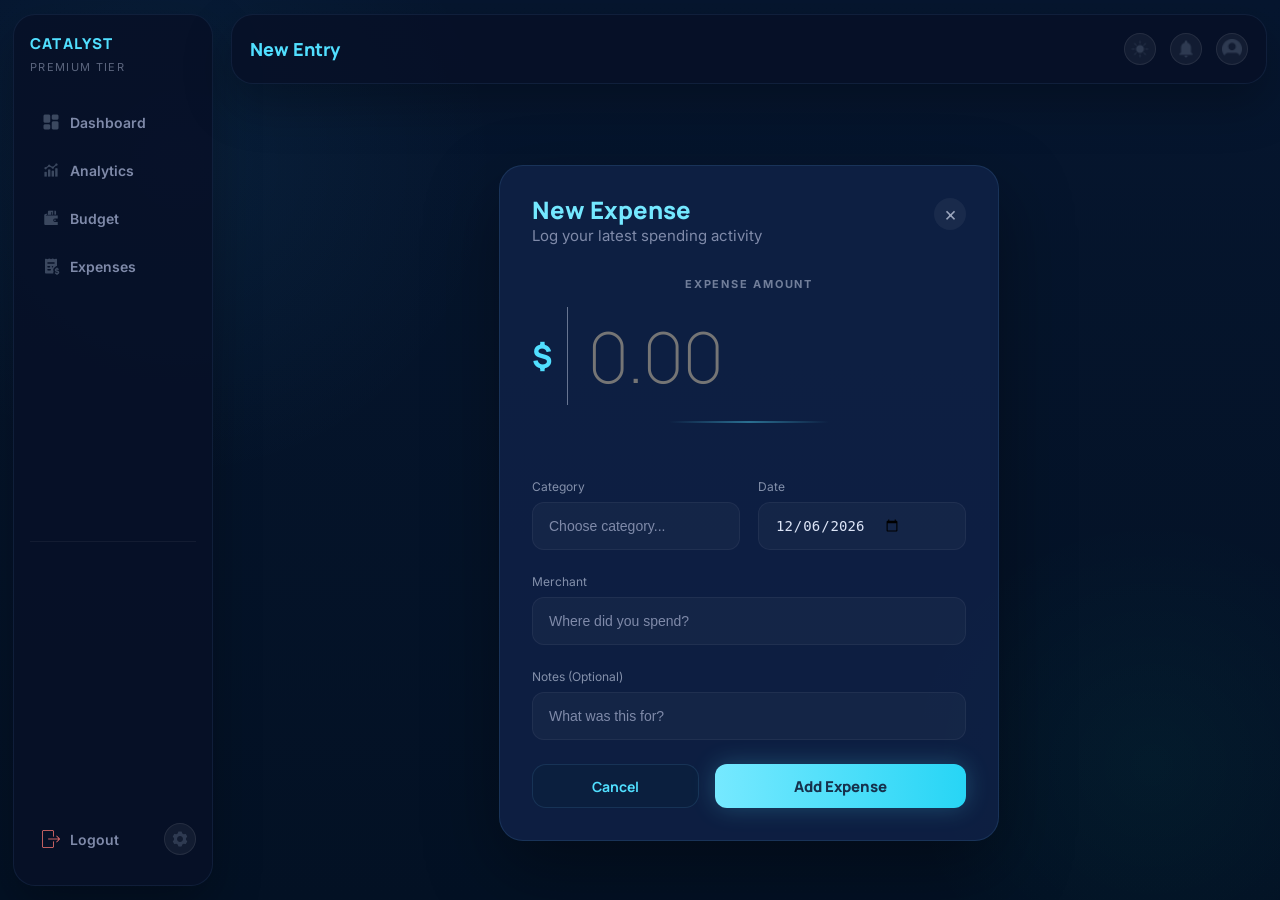
==== commit 343a7a71: "refactor: finalize "catalyst" design system and overhaul onboarding UI - Completely overhauled onboa" ====
--- a/pages/add-expense/index.html
+++ b/pages/add-expense/index.html
@@ -14,6 +14,7 @@
   <link rel="stylesheet" href="../../styles/notifications.css">
 </head>
 <body>
+  <script>document.documentElement.setAttribute("data-theme", localStorage.getItem("theme") || "dark")</script>
   <div class="layout">
     <aside class="sidebar shell">
       <div>
@@ -39,6 +40,9 @@
         <div class="top-actions">
           <!-- <div class="search">Search data...</div> -->
           <div class="icons">
+            <button id="themeToggleBtn" class="topbar-notification">
+              <img src="../../assets/icons/dark.png" alt="theme" width="20px" height="20px">
+            </button>
             <a href="../notifications/index.html" class="topbar-notification">
               <img src="../../assets/icons/notification.png" alt="notification" width="20px" height="20px">
             </a>
@@ -111,8 +115,8 @@
   </div>
 
   <script src="../../js/sidebar.js"></script>
+  <script src="../../js/theme.js"></script>
   <script type="module" src="add-expense.js"></script>
   <script src="../notifications/notifications.js"></script>
 </body>
 </html>
-
--- a/styles/global.css
+++ b/styles/global.css
@@ -1,14 +1,65 @@
 :root {
-  --line: rgba(118, 199, 255, 0.12);
-  --text: #dde5f7;
-  --muted: #7f8aa9;
-  --primary: #51dfff;
-  --green: #11f1b4;
-  --coral: #ff7874;
-  --amber: #ffb86c;
-  --violet: #bd93f9;
-  --cyan: #74e8ff;
-  --gray: #7f8aa9;
+  /* Colors & Tokens */
+  --line:           rgba(118, 199, 255, 0.12);
+  --line-heavy:     rgba(89, 140, 195, 0.12);
+  --line-light:     rgba(255, 255, 255, 0.05);
+  --text:           #dde5f7;
+  --muted:          #7f8aa9;
+  --primary:        #51dfff;
+  --green:          #11f1b4;
+  --coral:          #ff7874;
+  --amber:          #ffb86c;
+  --violet:         #bd93f9;
+  --cyan:           #74e8ff;
+  --gray:           #7f8aa9;
+
+  /* Surfaces */
+  --surface-canvas:         #06162f;
+  --surface-glass:          rgba(7, 17, 39, 0.88);
+  --surface-card:           rgba(11, 32, 61, 0.6);
+  --surface-input:          rgba(255, 255, 255, 0.03);
+  --surface-dropdown:       rgba(16, 34, 71, 0.85);
+  --surface-overlay:        rgba(0, 0, 0, 0.4);
+  --surface-variant:        #102645;
+  --surface-bright:         #152c4e;
+  --surface-container:      #061934;
+  --surface-container-low:  #02132b;
+  --surface-container-high: #0b203d;
+
+  /* Fonts */
+  --font-display: "Manrope", sans-serif;
+  --font-body:    "Inter", sans-serif;
+
+  /* Font Sizes */
+  --text-xs:   0.6875rem;
+  --text-sm:   0.75rem;
+  --text-base: 0.875rem;
+  --text-md:   0.9375rem;
+  --text-lg:   1rem;
+  --text-xl:   1.125rem;
+  --text-2xl:  1.25rem;
+  --text-3xl:  1.5rem;
+  --text-4xl:  2rem;
+  --text-5xl:  2.375rem;
+  --text-6xl:  3.75rem;
+
+  /* Gradients */
+  --gradient-base:    linear-gradient(180deg, #06162f 0%, #031124 100%);
+  --gradient-primary: linear-gradient(135deg, var(--primary), #00c4e8);
+
+  /* Budget Specific (Consolidated) */
+  --budget-primary:            #81ecff;
+  --budget-secondary:          #00ffab;
+  --budget-tertiary:           #ff8481;
+  --budget-error:              #ff716c;
+  --budget-line:               rgba(118, 199, 255, 0.12);
+
+  /* Shadows */
+  --shadow-sm:      0 2px 4px rgba(0, 0, 0, 0.05);
+  --shadow-md:      0 12px 24px rgba(0, 0, 0, 0.12);
+  --shadow-lg:      0 20px 48px rgba(0, 0, 0, 0.26);
+  --shadow-xl:      0 28px 64px rgba(0, 0, 0, 0.4);
+  --shadow-glow:    0 0 20px rgba(81, 223, 255, 0.3);
 }
 
 * {
@@ -16,11 +67,11 @@
 }
 
 html {
-  background: #06162f;
+  background: var(--surface-canvas);
   background-image: 
     radial-gradient(circle at 14% 18%, rgba(59, 190, 255, 0.06), transparent 24%),
     radial-gradient(circle at 90% 85%, rgba(9, 255, 195, 0.04), transparent 18%),
-    linear-gradient(180deg, #06162f 0%, #031124 100%);
+    var(--gradient-base);
   background-attachment: fixed;
   background-size: cover;
   min-height: 100%;
@@ -30,7 +81,7 @@
 body {
   margin: 0;
   min-height: 100vh;
-  font-family: "Inter", sans-serif;
+  font-family: var(--font-body);
   color: var(--text);
   background: transparent;
 }
@@ -46,9 +97,9 @@
 
 .shell {
   border-radius: 22px;
-  background: rgba(7, 17, 39, 0.88);
-  border: 1px solid rgba(89, 140, 195, 0.12);
-  box-shadow: 0 20px 48px rgba(0, 0, 0, 0.26);
+  background: var(--surface-glass);
+  border: 1px solid var(--line-heavy);
+  box-shadow: var(--shadow-lg);
 }
 
 .sidebar {
@@ -62,9 +113,9 @@
 }
 
 .brand {
-  font-family: "Manrope", sans-serif;
+  font-family: var(--font-display);
   color: var(--primary);
-  font-size: 0.9375rem;
+  font-size: var(--text-md);
   font-weight: 800;
   letter-spacing: 0.08em;
   text-transform: uppercase;
@@ -73,7 +124,7 @@
 
 .tier {
   color: rgba(208, 217, 242, 0.42);
-  font-size: 0.5rem;
+  font-size: var(--text-xs);
   letter-spacing: 0.12em;
   text-transform: uppercase;
   margin-bottom: 1.75rem;
@@ -91,8 +142,8 @@
   min-height: 2.5rem;
   padding: 0 0.75rem;
   border-radius: 11px;
-  color: rgba(196, 204, 228, 0.55);
-  font-size: 0.875rem;
+  color: var(--muted);
+  font-size: var(--text-base);
   font-weight: 600;
   text-decoration: none;
   cursor: pointer;
@@ -108,7 +159,7 @@
 
 .nav-item:hover {
   color: var(--text);
-  background: rgba(255, 255, 255, 0.05);
+  background: var(--line-light);
 }
 
 .nav-item:hover img {
@@ -122,7 +173,7 @@
 }
 
 .nav-item.active {
-  background: rgba(15, 48, 77, 0.9);
+  background: var(--surface-container-low);
   color: var(--primary);
   border: 1px solid rgba(63, 230, 255, 0.5);
 }
@@ -137,7 +188,7 @@
 
 .hamburger {
   display: none;
-  font-size: 1.5rem;
+  font-size: var(--text-3xl);
   cursor: pointer;
   color: var(--primary);
   user-select: none;
@@ -151,7 +202,7 @@
   left: 0;
   width: 100vw;
   height: 100vh;
-  background: rgba(0, 0, 0, 0.4);
+  background: var(--surface-overlay);
   backdrop-filter: blur(4px);
   z-index: 1999;
   opacity: 0;
@@ -178,7 +229,7 @@
   width: 32px;
   height: 32px;
   border-radius: 50%;
-  background: rgba(255, 255, 255, 0.05);
+  background: var(--line-light);
   border: 1px solid rgba(255, 255, 255, 0.08);
   transition: all 0.2s ease;
   cursor: pointer;
@@ -209,7 +260,7 @@
 
 .sidebar hr {
   border: 0;
-  border-top: 1px solid rgba(255, 255, 255, 0.06);
+  border-top: 1px solid var(--line-light);
   margin: auto 0 0.875rem;
 }
 
@@ -229,9 +280,9 @@
 
 .top-brand {
   color: var(--primary);
-  font-family: "Manrope", sans-serif;
+  font-family: var(--font-display);
   font-weight: 800;
-  font-size: 1.0625rem;
+  font-size: var(--text-xl);
 }
 
 .top-actions {
@@ -244,10 +295,10 @@
   width: min(11.25rem, 100%);
   height: 2.125rem;
   border-radius: 20px;
-  background: rgba(255, 255, 255, 0.05);
-  border: 1px solid rgba(255, 255, 255, 0.06);
+  background: var(--line-light);
+  border: 1px solid var(--line-light);
   color: rgba(216, 224, 247, 0.3);
-  font-size: 0.75rem;
+  font-size: var(--text-sm);
   padding: 0 1rem;
   display: flex;
   align-items: center;
@@ -257,8 +308,8 @@
   display: flex;
   align-items: center; /* Ensure vertical alignment */
   gap: 0.875rem;
-  color: rgba(220, 228, 245, 0.7);
-  font-size: 1rem;
+  color: var(--muted);
+  font-size: var(--text-lg);
 }
 
 .topbar-profile {
@@ -268,7 +319,7 @@
   width: 32px;
   height: 32px;
   border-radius: 50%;
-  background: rgba(255, 255, 255, 0.05);
+  background: var(--line-light);
   border: 1px solid rgba(255, 255, 255, 0.08);
   transition: all 0.2s ease;
   cursor: pointer;
@@ -298,7 +349,7 @@
   width: 32px;
   height: 32px;
   border-radius: 50%;
-  background: rgba(255, 255, 255, 0.05);
+  background: var(--line-light);
   border: 1px solid rgba(255, 255, 255, 0.08);
   transition: all 0.2s ease;
   cursor: pointer;
@@ -328,13 +379,13 @@
 }
 
 h1, h2, h3, .big-number, .btn {
-  font-family: "Manrope", sans-serif;
+  font-family: var(--font-display);
 }
 
 h1 {
   margin: 0 0 0.375rem;
-  color: #74e8ff;
-  font-size: 2.375rem;
+  color: var(--primary);
+  font-size: var(--text-5xl);
   line-height: 1;
   font-weight: 800;
 }
@@ -342,7 +393,7 @@
 .subtitle {
   margin: 0;
   color: var(--muted);
-  font-size: 0.9375rem;
+  font-size: var(--text-md);
 }
 
 .page-head {
@@ -409,12 +460,12 @@
   left: 0;
   width: 100%;
   min-width: fit-content;
-  background: rgba(16, 34, 71, 0.85);
+  background: var(--surface-dropdown);
   backdrop-filter: blur(16px);
   border: 1px solid rgba(118, 232, 255, 0.15);
   border-radius: 16px;
   padding: 0.5rem;
-  box-shadow: 0 12px 40px rgba(0, 0, 0, 0.4);
+  box-shadow: var(--shadow-xl);
   z-index: 2000;
   overflow: hidden;
   animation: dropdownReveal 0.25s cubic-bezier(0.4, 0, 0.2, 1);
@@ -439,7 +490,7 @@
   gap: 12px;
   padding: 0.625rem 0.875rem;
   color: var(--muted);
-  font-size: 0.875rem;
+  font-size: var(--text-base);
   font-weight: 600;
   text-decoration: none; 
   border-radius: 10px;
@@ -474,17 +525,126 @@
 }
 
 .dropdown-btn, .sort-btn {
-  background: rgba(255, 255, 255, 0.04);
-  border: 1px solid rgba(255, 255, 255, 0.06);
+  background: var(--surface-input);
+  border: 1px solid var(--line-light);
   color: var(--text);
   transition: all 0.2s ease;
 }
 
 .dropdown-btn:hover, .sort-btn:hover {
-  background: rgba(255, 255, 255, 0.08); 
+  background: var(--budget-line); 
 }
 
 .dropdown-btn.selected {
   color: var(--primary); 
   background: rgba(81, 223, 255, 0.05);
 }
+
+/* ============================================================
+   LIGHT THEME OVERRIDES
+   ============================================================ */
+[data-theme="light"] {
+  /* Colors & Tokens */
+  --text:           #01132b;
+  --muted:          #4a5a7a78;
+  --primary:        #0062cc;
+  --green:          #00875a;
+  --coral:          #cc2200;
+  --amber:          #a35200;
+  --violet:         #6d28d9;
+  --cyan:           #00738c;
+  --gray:           #4a5a7a;
+  --line:           rgba(0, 60, 140, 0.12);
+  --line-heavy:     rgba(0, 60, 140, 0.16);
+  --line-light:     rgba(0, 60, 140, 0.06);
+
+  /* Surfaces - Pearl Perspective */
+  --surface-canvas:         #e8f0ff;
+  --surface-glass:          rgba(255, 255, 255, 0.72);
+  --surface-card:           rgba(255, 255, 255, 0.70);
+  --surface-input:          rgba(0, 60, 140, 0.04);
+  --surface-dropdown:       #deeaff;
+  --surface-overlay:        rgba(220, 232, 255, 0.88);
+  --surface-variant:        rgba(0, 60, 140, 0.03);
+  --surface-bright:         rgba(255, 255, 255, 0.85);
+  --surface-container:      rgba(0, 60, 140, 0.02);
+  --surface-container-low:  rgba(0, 60, 140, 0.01);
+  --surface-container-high: rgba(255, 255, 255, 0.6);
+
+  /* Gradients */
+  --gradient-base:    linear-gradient(180deg, #e8f0ff 0%, #dce8ff 100%);
+  --gradient-primary: linear-gradient(90deg, #4da8ff, #0077ee);
+  --gradient-danger:  linear-gradient(90deg, #e03030, #b81c1c);
+
+  /* Shadows - Blue Tinted */
+  --shadow-sm:      0 2px 4px rgba(0, 40, 120, 0.05);
+  --shadow-md:      0 12px 24px rgba(0, 40, 120, 0.12);
+  --shadow-lg:      0 20px 48px rgba(0, 40, 120, 0.26);
+  --shadow-xl:      0 28px 64px rgba(0, 40, 120, 0.4);
+  --shadow-glow:    0 0 20px rgba(0, 98, 204, 0.2);
+
+  /* Budget Specific */
+  --budget-primary:   #0077ee;
+  --budget-secondary: #00875a;
+  --budget-tertiary:  #cc2200;
+  --budget-error:     #e03030;
+  --budget-line:      rgba(0, 60, 140, 0.12);
+}
+
+[data-theme="light"] {
+  background: var(--surface-canvas);
+  background-image: 
+    radial-gradient(circle at 14% 18%, rgba(0, 100, 200, 0.05), transparent 24%),
+    radial-gradient(circle at 90% 85%, rgba(0, 180, 120, 0.03), transparent 18%),
+    var(--gradient-base);
+}
+
+[data-theme="light"] body {
+  background-image: var(--gradient-base);
+}
+
+[data-theme="light"] .nav-item:hover img,
+[data-theme="light"] .sidebar-settings-link:hover img,
+[data-theme="light"] .nav-item.active img,
+[data-theme="light"] .sidebar-settings-link.active img {
+  filter: brightness(1.25) saturate(4.1) hue-rotate(354deg) sepia(0) contrast(1);
+  mix-blend-mode: multiply;
+}
+
+/*dashboard*/
+[data-theme="light"] .tier { color: var(--muted); }
+[data-theme="light"] .stat-label { color: var(--gray); }
+
+[data-theme="light"] .view-all {
+  background: rgba(0, 98, 204, 0.08);
+  border: 1px solid rgba(0, 98, 204, 0.2);
+  color: var(--primary);
+}
+
+[data-theme="light"] .view-all:hover {
+  background: rgba(0, 98, 204, 0.12);
+  border: 1px solid rgba(0, 98, 204, 0.3);
+}
+
+/*analytics*/
+[data-theme="light"] .heatmap-day--none { background: rgba(30, 30, 30, 0.04); }
+[data-theme="light"] .mini-label { color: var(--muted); }
+
+/*budget*/
+[data-theme="light"] .filter-btn.active {
+  background-color: rgba(81, 241, 255, 0.12);
+  color: var(--budget-primary);
+}
+
+[data-theme="light"] .quick-edit, [data-theme="light"] .add-category-modal-content {
+  background: var(--gradient-base);
+}
+
+/*expenses*/
+[data-theme="light"] .btn:hover {
+  background: rgba(0, 98, 204, 0.12);
+  border: 1px solid rgba(0, 98, 204, 0.3);
+}
+
+[data-theme="light"] .modal { background: var(--gradient-base);}
+[data-theme="light"] .close:hover { background: rgba(173, 173, 173, 0.08); }
--- a/styles/components.css
+++ b/styles/components.css
@@ -1,6 +1,6 @@
 .card {
   border-radius: 16px;
-  background: rgba(17, 35, 73, 0.94);
+  background: var(--surface-card);
   border: 1px solid var(--line);
   padding: 1.125rem 1.125rem 1rem;
   position: relative;
@@ -10,7 +10,7 @@
 
 .card:hover {
   transform: translateY(-2px);
-  box-shadow: 0 12px 24px rgba(0, 0, 0, 0.2);
+  box-shadow: var(--shadow-md);
 }
 
 .badge {
@@ -19,7 +19,8 @@
   border-radius: 9px;
   display: grid;
   place-items: center;
-  font-size: 0.875rem;
+  font-family: var(--font-display);
+  font-size: var(--text-base);
   font-weight: 700;
 }
 
@@ -34,9 +35,10 @@
   height: 2.625rem;
   padding: 0 1.375rem;
   border-radius: 999px;
-  background: linear-gradient(90deg, #6be8ff, #2dd8f8);
+  background: var(--gradient-primary);
   color: #14324c;
-  font-size: 0.875rem;
+  font-family: var(--font-display);
+  font-size: var(--text-base);
   font-weight: 800;
   box-shadow: 0 0 28px rgba(70, 223, 255, 0.4);
   display: flex;
@@ -53,14 +55,15 @@
 .btn {
   height: 2.75rem;
   border-radius: 14px;
-  background: #21436f;
-  border: 1px solid rgba(114, 229, 255, 0.18);
-  color: #83ebff;
+  background: var(--surface-card);
+  border: 1px solid var(--line);
+  color: var(--primary);
   display: flex;
   align-items: center;
   justify-content: space-between;
   padding: 0 1rem;
-  font-size: 0.875rem;
+  font-family: var(--font-display);
+  font-size: var(--text-base);
   font-weight: 700;
   cursor: pointer;
   transition: all 0.2s ease;
@@ -91,12 +94,12 @@
     right: 1.25rem;
     width: 20rem;
     max-height: 25rem;
-    background: rgba(18, 35, 74, 0.95);
+    background: var(--surface-dropdown);
     backdrop-filter: blur(12px);
     -webkit-backdrop-filter: blur(12px);
     border: 1px solid rgba(119, 200, 255, 0.15);
     border-radius: 16px;
-    box-shadow: 0 12px 32px rgba(0, 0, 0, 0.4), 0 0 0 1px rgba(119, 200, 255, 0.05);
+    box-shadow: 0 12px 32px rgba(0, 0, 0, 0.4), 0 0 0 1px var(--line-light);
     display: flex;
     flex-direction: column;
     z-index: 9999;
@@ -115,7 +118,7 @@
 
 .notif-header {
     padding: 1rem 1.25rem;
-    border-bottom: 1px solid rgba(255, 255, 255, 0.05);
+    border-bottom: 1px solid var(--line-light);
     display: flex;
     justify-content: space-between;
     align-items: center;
@@ -123,15 +126,16 @@
 
 .notif-header h3 {
     margin: 0;
-    font-size: 1rem;
-    color: #fff;
+    font-family: var(--font-display);
+    font-size: var(--text-lg);
+    color: var(--text);
 }
 
 .notif-clear-btn {
     background: transparent;
     border: none;
-    color: #74e8ff;
-    font-size: 0.75rem;
+    color: var(--cyan);
+    font-size: var(--text-sm);
     font-weight: 600;
     cursor: pointer;
     padding: 0.25rem 0.5rem;
@@ -170,13 +174,13 @@
     align-items: center;
 }
 
-.notif-type { font-size: 0.6875rem; font-weight: 700; text-transform: uppercase; letter-spacing: 0.05em; }
-.type-warning { color: #ffb86c; }
-.type-expense { color: #51dfff; }
-.type-system { color: #cdd6ec; }
-
-.notif-time { font-size: 0.6875rem; color: rgba(255,255,255,0.5); }
-.notif-message { font-size: 0.875rem; color: #fff; line-height: 1.4; margin: 0.25rem 0 0 0; }
+.notif-type { font-size: var(--text-xs); font-weight: 700; text-transform: uppercase; letter-spacing: 0.05em; }
+.type-warning { color: var(--amber); }
+.type-expense { color: var(--primary); }
+.type-system { color: var(--text); }
+
+.notif-time { font-size: var(--text-xs); color: var(--muted); }
+.notif-message { font-size: var(--text-base); color: var(--text); line-height: 1.4; margin: 0.25rem 0 0 0; }
 
 .notif-dismiss {
     position: absolute;
@@ -192,8 +196,8 @@
 }
 
 .notif-item:hover .notif-dismiss { opacity: 1; }
-.notif-dismiss:hover { color: #ff5c5c; }
-.notif-empty { padding: 2rem 1.25rem; text-align: center; color: rgba(255,255,255,0.5); font-size: 0.875rem; }
+.notif-dismiss:hover { color: var(--coral); }
+.notif-empty { padding: 2rem 1.25rem; text-align: center; color: var(--muted); font-size: var(--text-base); }
 
 /* Toast Notifications */
 #toast-container {
--- a/styles/add-expense.css
+++ b/styles/add-expense.css
@@ -7,7 +7,7 @@
 .modal {
   width: min(31.25rem, calc(100vw - 2.75rem));
   border-radius: 24px;
-  background: rgba(17, 35, 73, 0.96);
+  background: var(--surface-dropdown);
   border: 1px solid var(--line);
   box-shadow: 0 28px 72px rgba(0,0,0,0.34);
   padding: 2rem;
@@ -23,17 +23,17 @@
 
 .modal h1 {
   margin: 0 0 0.25rem;
-  color: #70e8ff;
-  font-size: 1.5rem;
-  font-weight: 800;
-  font-family: "Manrope", sans-serif;
+  color: var(--cyan);
+  font-size: var(--text-3xl);
+  font-weight: 800;
+  font-family: var(--font-display);
 }
 
 .close {
   width: 32px;
   height: 32px;
   border-radius: 50%;
-  background: rgba(255,255,255,0.05);
+  background: var(--line-light);
   color: rgba(221,229,247,0.66);
   display: grid;
   place-items: center;
@@ -52,7 +52,7 @@
 
 .label {
   color: rgba(205,214,236,0.52);
-  font-size: 0.6875rem;
+  font-size: var(--text-xs);
   font-weight: 700;
   letter-spacing: 0.16em;
   text-transform: uppercase;
@@ -68,8 +68,8 @@
 }
 
 .currency {
-  font-family: "Manrope", sans-serif;
-  font-size: 2rem;
+  font-family: var(--font-display);
+  font-size: var(--text-4xl);
   font-weight: 800;
   color: var(--primary);
 }
@@ -78,7 +78,7 @@
   position: relative;
   font-size: 4.375rem;
   font-weight: 200;
-  color: #fff;
+  color: var(--text);
   line-height: 1;
   min-width: 9.375rem;
   text-align: left;
@@ -86,7 +86,7 @@
   background: transparent;
   border-left: 1px solid rgba(210,220,240,0.46);
   padding-left: 1.25rem;
-  font-family: "Manrope", sans-serif;
+  font-family: var(--font-display);
   outline: none;
 }
 
@@ -116,7 +116,7 @@
 .field-wrap label, .dropdown label {
   display: block;
   color: rgba(205,214,236,0.62);
-  font-size: 0.75rem;
+  font-size: var(--text-sm);
   margin: 1.5rem 0 0.5rem 0; 
 }
 
@@ -124,10 +124,10 @@
   width: 100%;
   height: 3rem;
   border-radius: 12px;
-  background: rgba(255,255,255,0.03);
-  border: 1px solid rgba(255,255,255,0.04);
-  color: var(--muted);
-  font-size: 0.875rem;
+  background: var(--surface-input);
+  border: 1px solid var(--line-light);
+  color: var(--muted);
+  font-size: var(--text-base);
   padding: 0 1rem;
   display: flex;
   align-items: center;
@@ -201,27 +201,28 @@
   height: 32px;
   border-radius: 10px;
   background: rgba(17,239,180,0.12);
-  color: #11efb4;
-  display: grid;
-  place-items: center;
-  font-weight: 800;
-  font-size: 0.875rem;
+  color: var(--green);
+  display: grid;
+  place-items: center;
+  font-weight: 800;
+  font-size: var(--text-base);
 }
 
 .wallet-name {
   font-weight: 700;
-  font-size: 0.875rem;
+  font-family: var(--font-display);
+  font-size: var(--text-base);
   margin-bottom: 0.125rem;
 }
 
 .wallet-balance {
   color: var(--muted);
-  font-size: 0.6875rem;
+  font-size: var(--text-xs);
 }
 
 .change {
-  color: #7de9ff;
-  font-size: 0.6875rem;
+  color: var(--primary);
+  font-size: var(--text-xs);
   font-weight: 800;
   text-transform: uppercase;
   cursor: pointer;
@@ -241,8 +242,9 @@
   color: #16314c;
   display: grid;
   place-items: center;
-  font-size: 0.9375rem;
-  font-weight: 800;
+  font-size: var(--text-md);
+  font-weight: 800;
+  font-family: var(--font-display);
   box-shadow: 0 0 24px rgba(82,223,255,0.24);
   cursor: pointer;
   transition: transform 0.2s ease;
--- a/styles/notifications.css
+++ b/styles/notifications.css
@@ -9,8 +9,8 @@
   top: 3.75rem;
   right: 1.25rem;
   width: 20rem;
-  max-height: 25rem;
-  background: rgba(18, 35, 74, 0.95);
+  max-height: 25rem; 
+  background: transparent;
   backdrop-filter: blur(12px);
   -webkit-backdrop-filter: blur(12px);
   border: 1px solid rgba(119, 200, 255, 0.15);
@@ -35,7 +35,7 @@
 /* --- Header --- */
 .notif-header {
   padding: 1rem 1.25rem;
-  border-bottom: 1px solid rgba(255, 255, 255, 0.05);
+  border-bottom: 1px solid var(--line-light);
   display: flex;
   justify-content: space-between;
   align-items: center;
@@ -43,8 +43,9 @@
 
 .notif-header h3 {
   margin: 0;
-  font-size: 1rem;
-  color: #fff;
+  font-family: var(--font-display);
+  font-size: var(--text-lg);
+  color: var(--text);
 }
 
 /* --- Clear Button --- */
@@ -52,7 +53,7 @@
   background: transparent;
   border: none;
   color: var(--primary);
-  font-size: 0.75rem;
+  font-size: var(--text-sm);
   font-weight: 600;
   cursor: pointer;
   padding: 0.25rem 0.5rem;
@@ -100,26 +101,26 @@
 
 /* --- Type Badge --- */
 .notif-type {
-  font-size: 0.6875rem;
+  font-size: var(--text-xs);
   font-weight: 700;
   text-transform: uppercase;
   letter-spacing: 0.05em;
 }
 
-.type-warning { color: #ffb86c; }
-.type-expense { color: #51dfff; }
-.type-system  { color: #cdd6ec; }
+.type-warning { color: var(--amber); }
+.type-expense { color: var(--primary); }
+.type-system  { color: var(--text); }
 
 /* --- Timestamp --- */
 .notif-time {
-  font-size: 0.6875rem;
+  font-size: var(--text-xs);
   color: var(--muted);
 }
 
 /* --- Message Text --- */
 .notif-message {
-  font-size: 0.875rem;
-  color: #fff;
+  font-size: var(--text-base);
+  color: var(--text);
   line-height: 1.4;
   margin: 0.25rem 0 0 0;
 }
@@ -146,5 +147,5 @@
   padding: 2rem 1.25rem;
   text-align: center;
   color: var(--muted);
-  font-size: 0.875rem;
+  font-size: var(--text-base);
 }
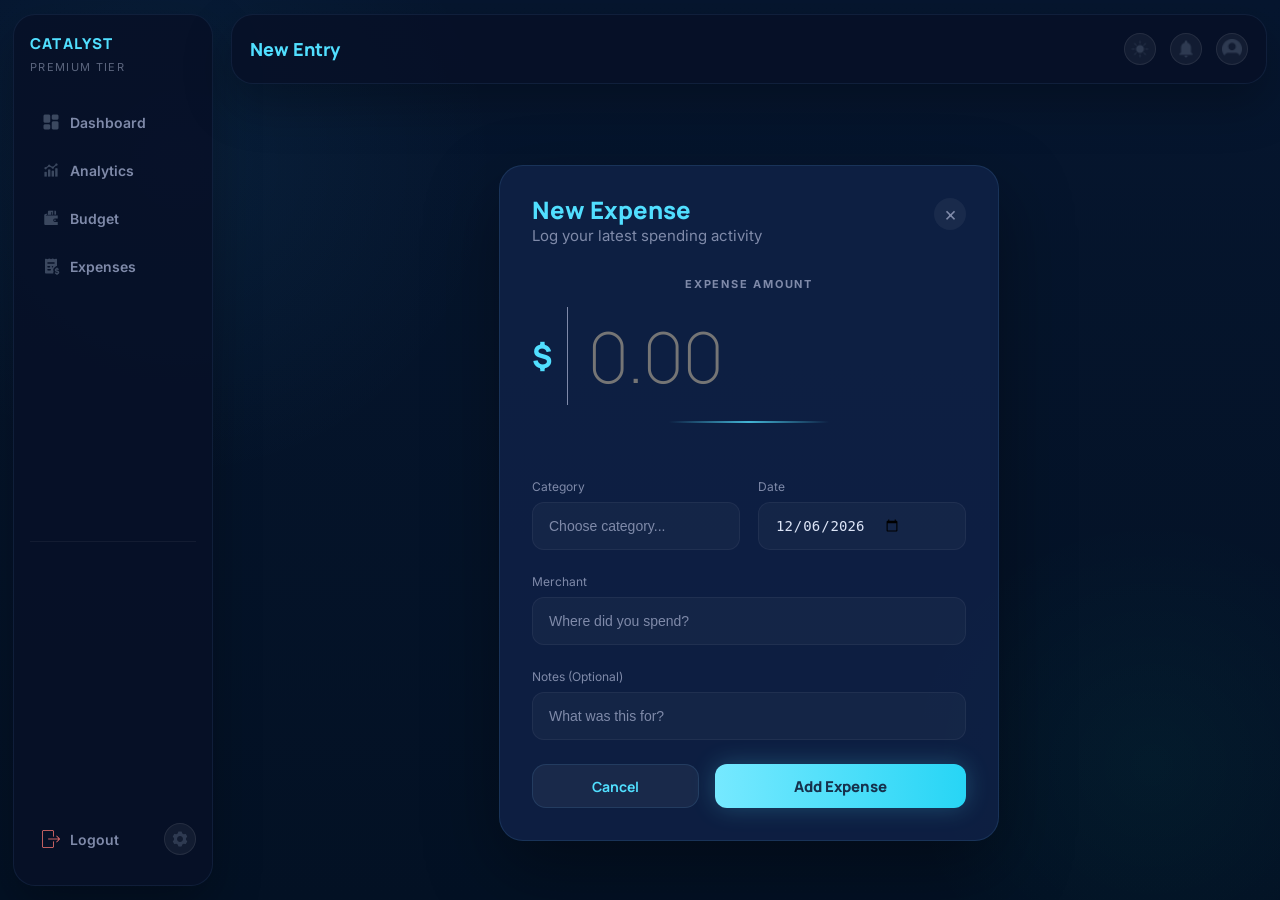
==== commit 01f622f0: "small style changes" ====
--- a/pages/add-expense/index.html
+++ b/pages/add-expense/index.html
@@ -105,7 +105,7 @@
             <div class="change">Change</div>
           </section> -->
           <section class="actions">
-            <a href="../expenses/index.html" class="btn" style="text-decoration: none; justify-content: center;">Cancel</a>
+            <a href="../expenses/index.html" class="btn" style="text-decoration: none; justify-content: center; background: var(--line-light);">Cancel</a>
             <button id="add-expense-btn" class="button-primary">Add Expense</button>
           </section>
         </div>
--- a/styles/global.css
+++ b/styles/global.css
@@ -1,3 +1,4 @@
+/* CSS Custom Properties / Design Tokens (:root) */
 :root {
   /* Colors & Tokens */
   --line:           rgba(118, 199, 255, 0.12);
@@ -62,6 +63,7 @@
   --shadow-glow:    0 0 20px rgba(81, 223, 255, 0.3);
 }
 
+/* Reset & Base Styles (*, body) */
 * {
   box-sizing: border-box;
 }
@@ -86,6 +88,7 @@
   background: transparent;
 }
 
+/* Layout (.layout, .main, .content) */
 .layout {
   width: min(90rem, calc(100vw - 1.625rem));
   margin: 0 auto;  
@@ -102,6 +105,18 @@
   box-shadow: var(--shadow-lg);
 }
 
+.main {
+  margin-top: 0.875rem;
+  /* padding-bottom: 26px; */
+}
+
+.content {
+  padding: 0.125rem 0.75rem 0;
+  display: grid;
+  gap: 1.5rem;
+}
+
+/* Sidebar (.sidebar, .nav, .nav-item, etc.) */
 .sidebar {
   position: sticky;
   top: 0.875rem; 
@@ -184,15 +199,6 @@
 
 .logout:hover {
   background: rgba(255,145,140,0.16);
-}
-
-.hamburger {
-  display: none;
-  font-size: var(--text-3xl);
-  cursor: pointer;
-  color: var(--primary);
-  user-select: none;
-  order: -1; /* Place before brand on mobile */
 }
 
 .sidebar-overlay {
@@ -264,11 +270,7 @@
   margin: auto 0 0.875rem;
 }
 
-.main {
-  margin-top: 0.875rem;
-  /* padding-bottom: 26px; */
-}
-
+/* Topbar (.topbar, .top-brand, .top-actions, etc.) */
 .topbar {
   min-height: 4.375rem;
   padding: 0 1.125rem;
@@ -372,13 +374,17 @@
   filter: brightness(1.2);
 }
 
-.content {
-  padding: 0.125rem 0.75rem 0;
-  display: grid;
-  gap: 1.5rem;
-}
-
-h1, h2, h3, .big-number, .btn {
+.hamburger {
+  display: none;
+  font-size: var(--text-3xl);
+  cursor: pointer;
+  color: var(--primary);
+  user-select: none;
+  order: -1; /* Place before brand on mobile */
+}
+
+/* Utilities & Shared (.page-head, .subtitle, headings, etc.) */
+h1, h2, h3, .big-number, .btn /* ⚠️ DUPLICATE — also in components.css */ {
   font-family: var(--font-display);
 }
 
@@ -402,49 +408,6 @@
   justify-content: space-between;
   gap: 1.125rem;
   margin-bottom: 1.75rem;
-}
-
-@media (max-width: 1100px) {
-  .layout {
-    grid-template-columns: 1fr;
-    width: calc(100vw - 1.75rem);
-  }
-
-  .topbar {
-    position: sticky;
-    top: 0.875rem; 
-    z-index: 1000;
-    backdrop-filter: blur(3px);
-  }
-
-  .sidebar {
-    position: fixed;
-    left: -20rem;
-    top: 0;
-    width: 17.5rem;
-    height: calc(100vh - 1.75rem);
-    z-index: 2000;
-    margin: 0.875rem;
-    transition: left 0.3s cubic-bezier(0.4, 0, 0.2, 1);
-    background: rgba(3, 17, 36, 0.98);
-  }
-
-  .sidebar.show {
-    left: 0;
-    box-shadow: 0 0 100px rgba(0,0,0,0.8);
-  }
-
-  .hamburger {
-    display: block;
-    margin-right: 2.875rem;
-  }
-
-  .page-head {
-    flex-direction: column;
-    align-items: flex-start;
-    gap: 0.875rem;
-    margin-bottom: 1.25rem;
-  }
 }
 
 /* GLOBAL PREMIUM DROPDOWN SYSTEM */
@@ -540,9 +503,7 @@
   background: rgba(81, 223, 255, 0.05);
 }
 
-/* ============================================================
-   LIGHT THEME OVERRIDES
-   ============================================================ */
+/* THEME OVERRIDES (Light Mode) */
 [data-theme="light"] {
   /* Colors & Tokens */
   --text:           #01132b;
@@ -611,7 +572,7 @@
   mix-blend-mode: multiply;
 }
 
-/*dashboard*/
+/* Dashboard Light Mode */
 [data-theme="light"] .tier { color: var(--muted); }
 [data-theme="light"] .stat-label { color: var(--gray); }
 
@@ -626,11 +587,11 @@
   border: 1px solid rgba(0, 98, 204, 0.3);
 }
 
-/*analytics*/
+/* Analytics Light Mode */
 [data-theme="light"] .heatmap-day--none { background: rgba(30, 30, 30, 0.04); }
 [data-theme="light"] .mini-label { color: var(--muted); }
 
-/*budget*/
+/* Budget Light Mode */
 [data-theme="light"] .filter-btn.active {
   background-color: rgba(81, 241, 255, 0.12);
   color: var(--budget-primary);
@@ -640,11 +601,55 @@
   background: var(--gradient-base);
 }
 
-/*expenses*/
+/* Expenses Light Mode */
 [data-theme="light"] .btn:hover {
   background: rgba(0, 98, 204, 0.12);
   border: 1px solid rgba(0, 98, 204, 0.3);
 }
 
 [data-theme="light"] .modal { background: var(--gradient-base);}
-[data-theme="light"] .close:hover { background: rgba(173, 173, 173, 0.08); }+[data-theme="light"] .close:hover { background: rgba(173, 173, 173, 0.08); }
+
+/* Responsive / Media Queries */
+@media (max-width: 1100px) {
+  .layout {
+    grid-template-columns: 1fr;
+    width: calc(100vw - 1.75rem);
+  }
+
+  .topbar {
+    position: sticky;
+    top: 0.875rem; 
+    z-index: 1000;
+    backdrop-filter: blur(3px);
+  }
+
+  .sidebar {
+    position: fixed;
+    left: -20rem;
+    top: 0;
+    width: 17.5rem;
+    height: calc(100vh - 1.75rem);
+    z-index: 2000;
+    margin: 0.875rem;
+    transition: left 0.3s cubic-bezier(0.4, 0, 0.2, 1);
+    background: rgba(3, 17, 36, 0.98);
+  }
+
+  .sidebar.show {
+    left: 0;
+    box-shadow: 0 0 100px rgba(0,0,0,0.8);
+  }
+
+  .hamburger {
+    display: block;
+    margin-right: 2.875rem;
+  }
+
+  .page-head {
+    flex-direction: column;
+    align-items: flex-start;
+    gap: 0.875rem;
+    margin-bottom: 1.25rem;
+  }
+}
--- a/styles/components.css
+++ b/styles/components.css
@@ -1,4 +1,5 @@
-.card {
+/* Cards (.card, .cat-card, .alert-card, etc.) */
+.card /* ⚠️ DUPLICATE — also in analytics.css, settings.css */ {
   border-radius: 16px;
   background: var(--surface-card);
   border: 1px solid var(--line);
@@ -13,7 +14,8 @@
   box-shadow: var(--shadow-md);
 }
 
-.badge {
+/* Badges & Dots (.badge, .color-dot, etc.) */
+.badge /* ⚠️ DUPLICATE — also in budget.css */ {
   width: 34px;
   height: 34px;
   border-radius: 9px;
@@ -28,7 +30,30 @@
 .badge.blue { background: rgba(81, 223, 255, 0.12); color: var(--primary); }
 .badge.red { background: rgba(255, 120, 116, 0.12); color: var(--coral); }
 
-.fab {
+/* Buttons & FAB (.btn, .fab, .button-primary, etc.) */
+.btn /* ⚠️ DUPLICATE — also in expenses.css, budget.css, global.css */ {
+  height: 2.75rem;
+  border-radius: 14px;
+  background: var(--surface-card);
+  border: 1px solid var(--line);
+  color: var(--primary);
+  display: flex;
+  align-items: center;
+  justify-content: space-between;
+  padding: 0 1rem;
+  font-family: var(--font-display);
+  font-size: var(--text-base);
+  font-weight: 700;
+  cursor: pointer;
+  transition: all 0.2s ease;
+}
+
+.btn:hover {
+  background: #2b558c;
+  box-shadow: 0 0 28px rgba(70, 223, 255, 0.4);
+}
+
+.fab /* ⚠️ DUPLICATE — also in dashboard.css */ {
   position: fixed;
   right: 2.875rem;
   bottom: 1.5rem;
@@ -52,29 +77,8 @@
   transform: scale(1.05);
 }
 
-.btn {
-  height: 2.75rem;
-  border-radius: 14px;
-  background: var(--surface-card);
-  border: 1px solid var(--line);
-  color: var(--primary);
-  display: flex;
-  align-items: center;
-  justify-content: space-between;
-  padding: 0 1rem;
-  font-family: var(--font-display);
-  font-size: var(--text-base);
-  font-weight: 700;
-  cursor: pointer;
-  transition: all 0.2s ease;
-}
-
-.btn:hover {
-  background: #2b558c;
-  box-shadow: 0 0 28px rgba(70, 223, 255, 0.4);
-}
-
-.progress {
+/* Progress Bars (.progress, .progress-bar, etc.) */
+.progress /* ⚠️ DUPLICATE — also in dashboard.css, budget.css */ {
   width: 100%;
   height: 6px;
   background: rgba(119, 132, 162, 0.18);
@@ -87,8 +91,37 @@
   height: 100%;
   border-radius: inherit;
 }
+
+/* Modals & Overlays (.modal, .modal-overlay, .close, etc.) */
+#toast-container {
+    display: flex;
+    flex-direction: column;
+    gap: 0.75rem;
+    border: none;
+}
+
+.toast {
+    animation: toast-in 0.4s cubic-bezier(0.16, 1, 0.3, 1) forwards;
+}
+
+.toast-success { box-shadow: 0 0 10px var(--green) !important; }
+.toast-error { box-shadow: 0 0 10px var(--coral) !important; }
+.toast-info { box-shadow: 0 0 10px var(--primary) !important; }
+
+@keyframes toast-in {
+    from {
+        opacity: 0;
+        transform: translateX(120%);
+    }
+    to {
+        opacity: 1;
+        transform: translateX(0);
+    }
+}
+
+/* Dropdowns (.dropdown, .dropdown-menu, .dropdown-btn, etc.) */
 /* Styling for the Notifications Dropdown */
-.notification-dropdown {
+.notification-dropdown /* ⚠️ DUPLICATE — also in notifications.css */ {
     position: absolute;
     top: 3.75rem;
     right: 1.25rem;
@@ -116,7 +149,7 @@
     pointer-events: auto;
 }
 
-.notif-header {
+.notif-header /* ⚠️ DUPLICATE — also in notifications.css */ {
     padding: 1rem 1.25rem;
     border-bottom: 1px solid var(--line-light);
     display: flex;
@@ -131,7 +164,7 @@
     color: var(--text);
 }
 
-.notif-clear-btn {
+.notif-clear-btn /* ⚠️ DUPLICATE — also in notifications.css */ {
     background: transparent;
     border: none;
     color: var(--cyan);
@@ -147,7 +180,7 @@
     background: rgba(81, 223, 255, 0.1);
 }
 
-.notif-body {
+.notif-body /* ⚠️ DUPLICATE — also in notifications.css */ {
     flex: 1;
     overflow-y: auto;
     padding: 0.5rem 0;
@@ -157,7 +190,7 @@
 .notif-body::-webkit-scrollbar-track { background: transparent; }
 .notif-body::-webkit-scrollbar-thumb { background: rgba(119, 200, 255, 0.15); border-radius: 4px; }
 
-.notif-item {
+.notif-item /* ⚠️ DUPLICATE — also in notifications.css */ {
     padding: 0.75rem 1.25rem;
     display: flex;
     flex-direction: column;
@@ -174,15 +207,15 @@
     align-items: center;
 }
 
-.notif-type { font-size: var(--text-xs); font-weight: 700; text-transform: uppercase; letter-spacing: 0.05em; }
+.notif-type /* ⚠️ DUPLICATE — also in notifications.css */ { font-size: var(--text-xs); font-weight: 700; text-transform: uppercase; letter-spacing: 0.05em; }
 .type-warning { color: var(--amber); }
 .type-expense { color: var(--primary); }
 .type-system { color: var(--text); }
 
-.notif-time { font-size: var(--text-xs); color: var(--muted); }
-.notif-message { font-size: var(--text-base); color: var(--text); line-height: 1.4; margin: 0.25rem 0 0 0; }
-
-.notif-dismiss {
+.notif-time /* ⚠️ DUPLICATE — also in notifications.css */ { font-size: var(--text-xs); color: var(--muted); }
+.notif-message /* ⚠️ DUPLICATE — also in notifications.css */ { font-size: var(--text-base); color: var(--text); line-height: 1.4; margin: 0.25rem 0 0 0; }
+
+.notif-dismiss /* ⚠️ DUPLICATE — also in notifications.css */ {
     position: absolute;
     right: 0.75rem;
     top: 0.75rem;
@@ -197,32 +230,6 @@
 
 .notif-item:hover .notif-dismiss { opacity: 1; }
 .notif-dismiss:hover { color: var(--coral); }
-.notif-empty { padding: 2rem 1.25rem; text-align: center; color: var(--muted); font-size: var(--text-base); }
-
-/* Toast Notifications */
-#toast-container {
-    display: flex;
-    flex-direction: column;
-    gap: 0.75rem;
-    border: none;
-}
-
-.toast {
-    animation: toast-in 0.4s cubic-bezier(0.16, 1, 0.3, 1) forwards;
-}
-
-@keyframes toast-in {
-    from {
-        opacity: 0;
-        transform: translateX(120%);
-    }
-    to {
-        opacity: 1;
-        transform: translateX(0);
-    }
-}
-
-.toast-success { box-shadow: 0 0 10px var(--green) !important; }
-.toast-error { box-shadow: 0 0 10px var(--coral) !important; }
-.toast-info { box-shadow: 0 0 10px var(--primary) !important; }
-
+.notif-empty /* ⚠️ DUPLICATE — also in notifications.css */ { padding: 2rem 1.25rem; text-align: center; color: var(--muted); font-size: var(--text-base); }
+
+/* Form Fields (.field, .input-line, .label, etc.) */
--- a/styles/add-expense.css
+++ b/styles/add-expense.css
@@ -23,7 +23,7 @@
 
 .modal h1 {
   margin: 0 0 0.25rem;
-  color: var(--cyan);
+  color: var(--primary);
   font-size: var(--text-3xl);
   font-weight: 800;
   font-family: var(--font-display);
@@ -34,15 +34,17 @@
   height: 32px;
   border-radius: 50%;
   background: var(--line-light);
-  color: rgba(221,229,247,0.66);
+  color: var(--muted);
   display: grid;
   place-items: center;
   font-size: 1.25rem;
   cursor: pointer;
+  border: none;
+  transition: all 0.2s ease;
 }
 
 .close:hover {
-  background-color: rgba(255,255,255,0.08);
+  background: var(--line-heavy);
 }
 
 .center {
@@ -51,7 +53,7 @@
 }
 
 .label {
-  color: rgba(205,214,236,0.52);
+  color: var(--muted);
   font-size: var(--text-xs);
   font-weight: 700;
   letter-spacing: 0.16em;
@@ -84,7 +86,7 @@
   text-align: left;
   border: none;
   background: transparent;
-  border-left: 1px solid rgba(210,220,240,0.46);
+  border-left: 1px solid var(--muted);
   padding-left: 1.25rem;
   font-family: var(--font-display);
   outline: none;
@@ -103,7 +105,7 @@
   width: 10rem;
   height: 2px;
   margin: 0 auto;
-  background: linear-gradient(90deg, transparent, rgba(82,223,255,0.42), transparent);
+  background: linear-gradient(90deg, transparent, rgba(82, 223, 255, 0.78), transparent);
 }
 
 .grid {
@@ -115,7 +117,7 @@
 
 .field-wrap label, .dropdown label {
   display: block;
-  color: rgba(205,214,236,0.62);
+  color: var(--muted);
   font-size: var(--text-sm);
   margin: 1.5rem 0 0.5rem 0; 
 }
@@ -247,11 +249,12 @@
   font-family: var(--font-display);
   box-shadow: 0 0 24px rgba(82,223,255,0.24);
   cursor: pointer;
-  transition: transform 0.2s ease;
+  transition: all 0.2s ease;
 }
 
 .button-primary:hover {
   transform: translateY(-1px);
+  box-shadow: 0 0 28px rgba(70, 223, 255, 0.7)
 }
 
 @media (max-width: 520px) {
